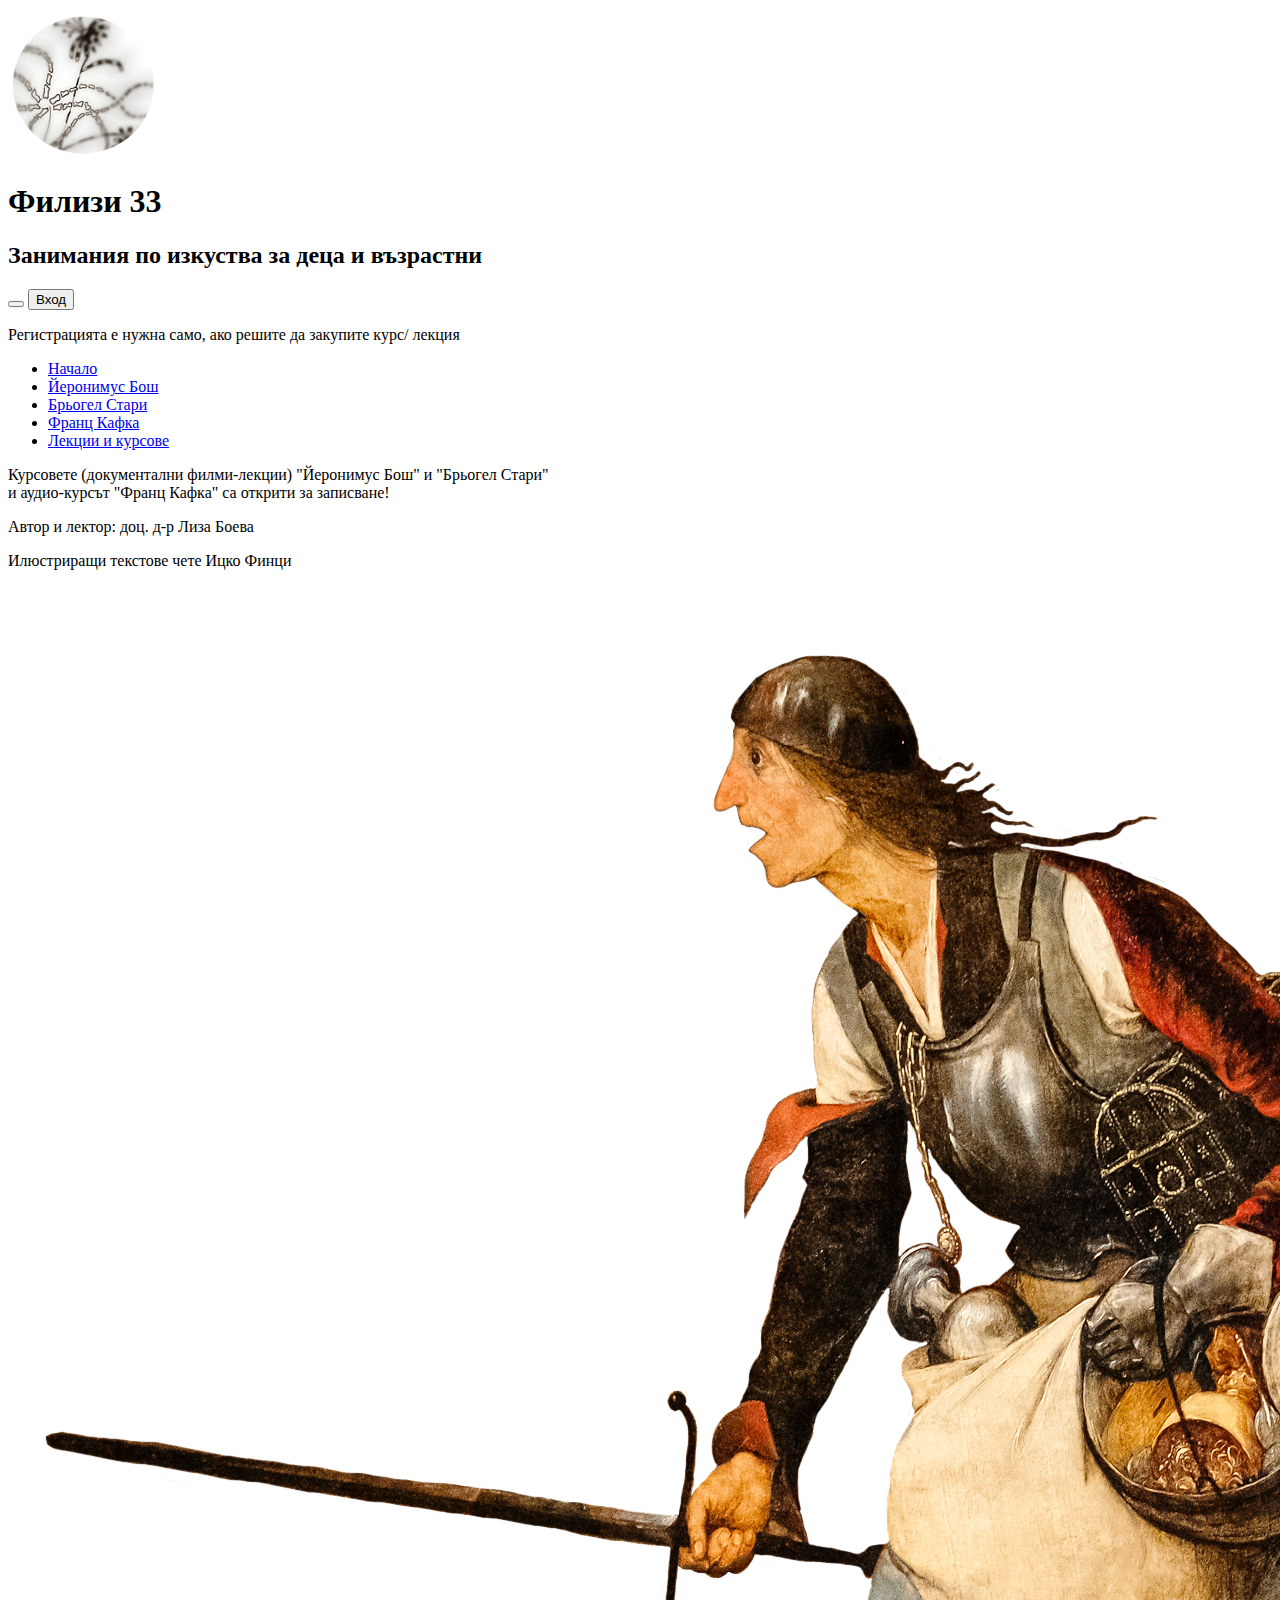
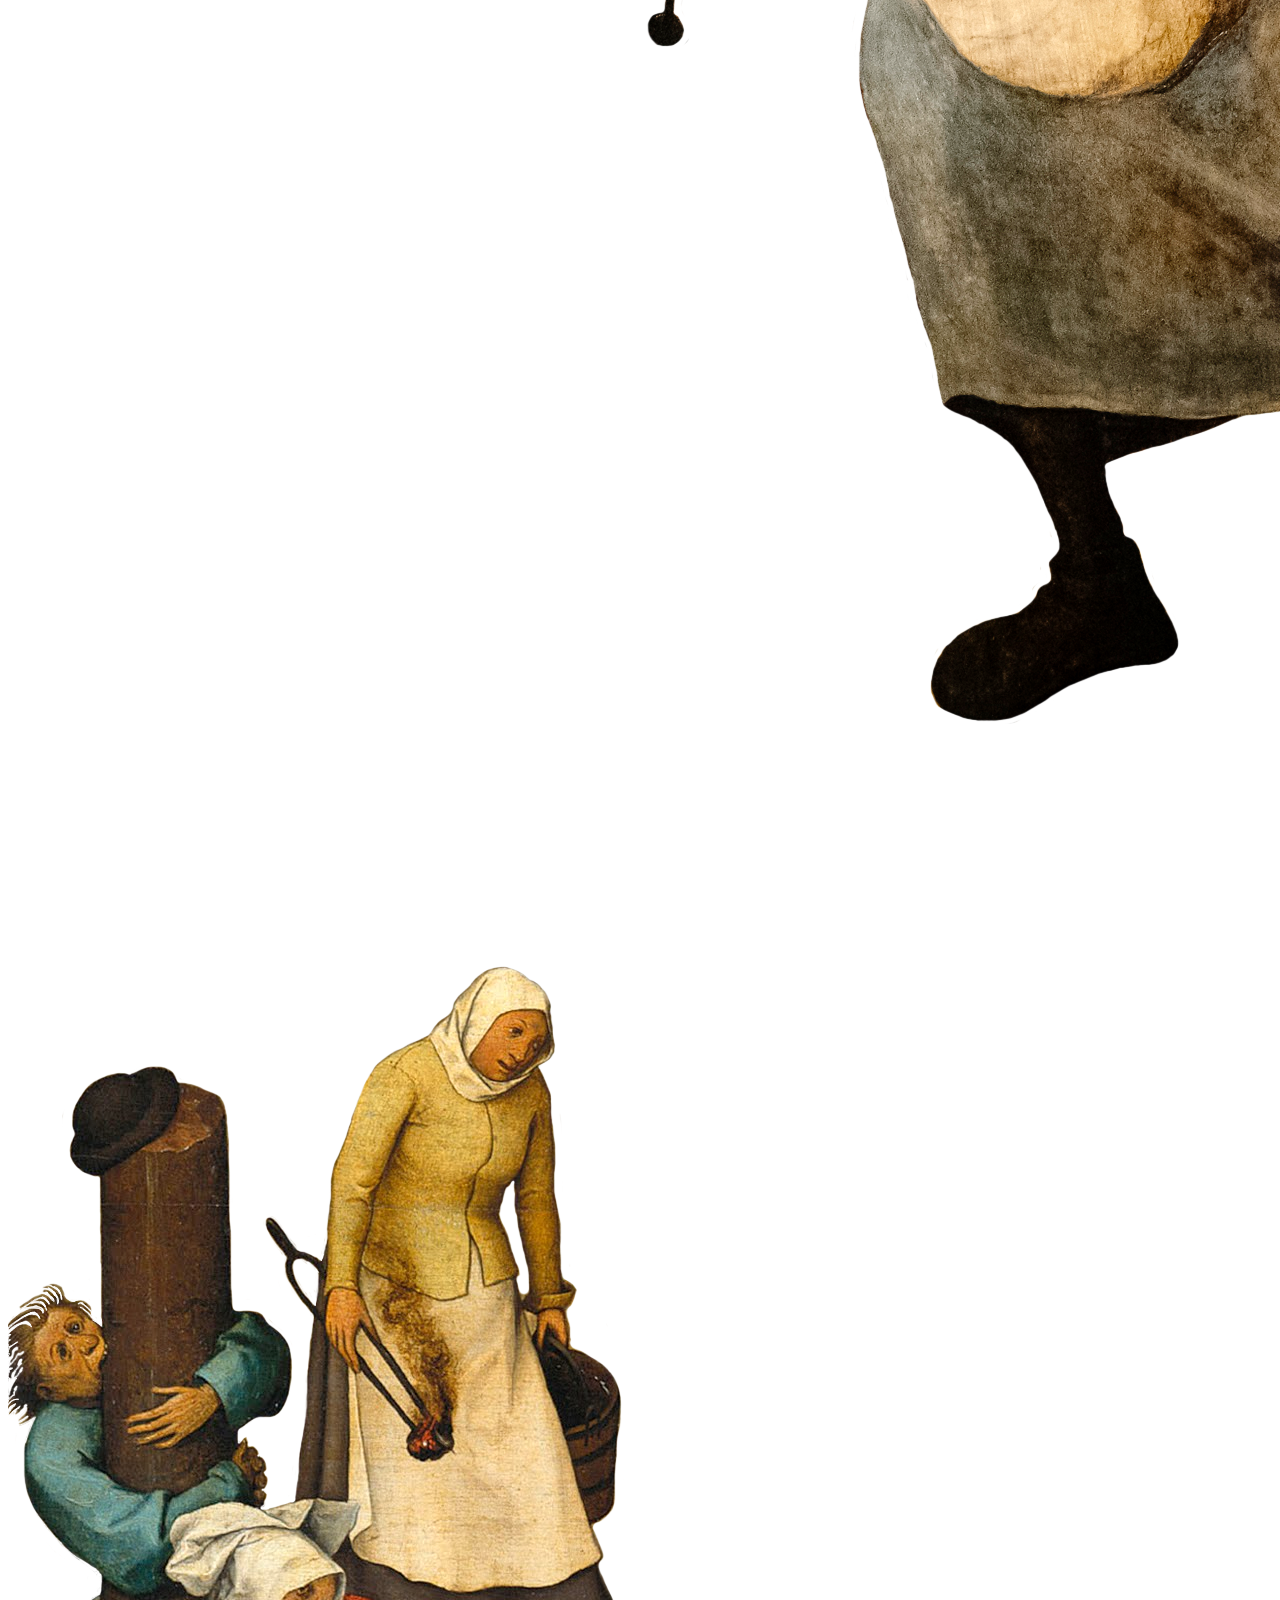
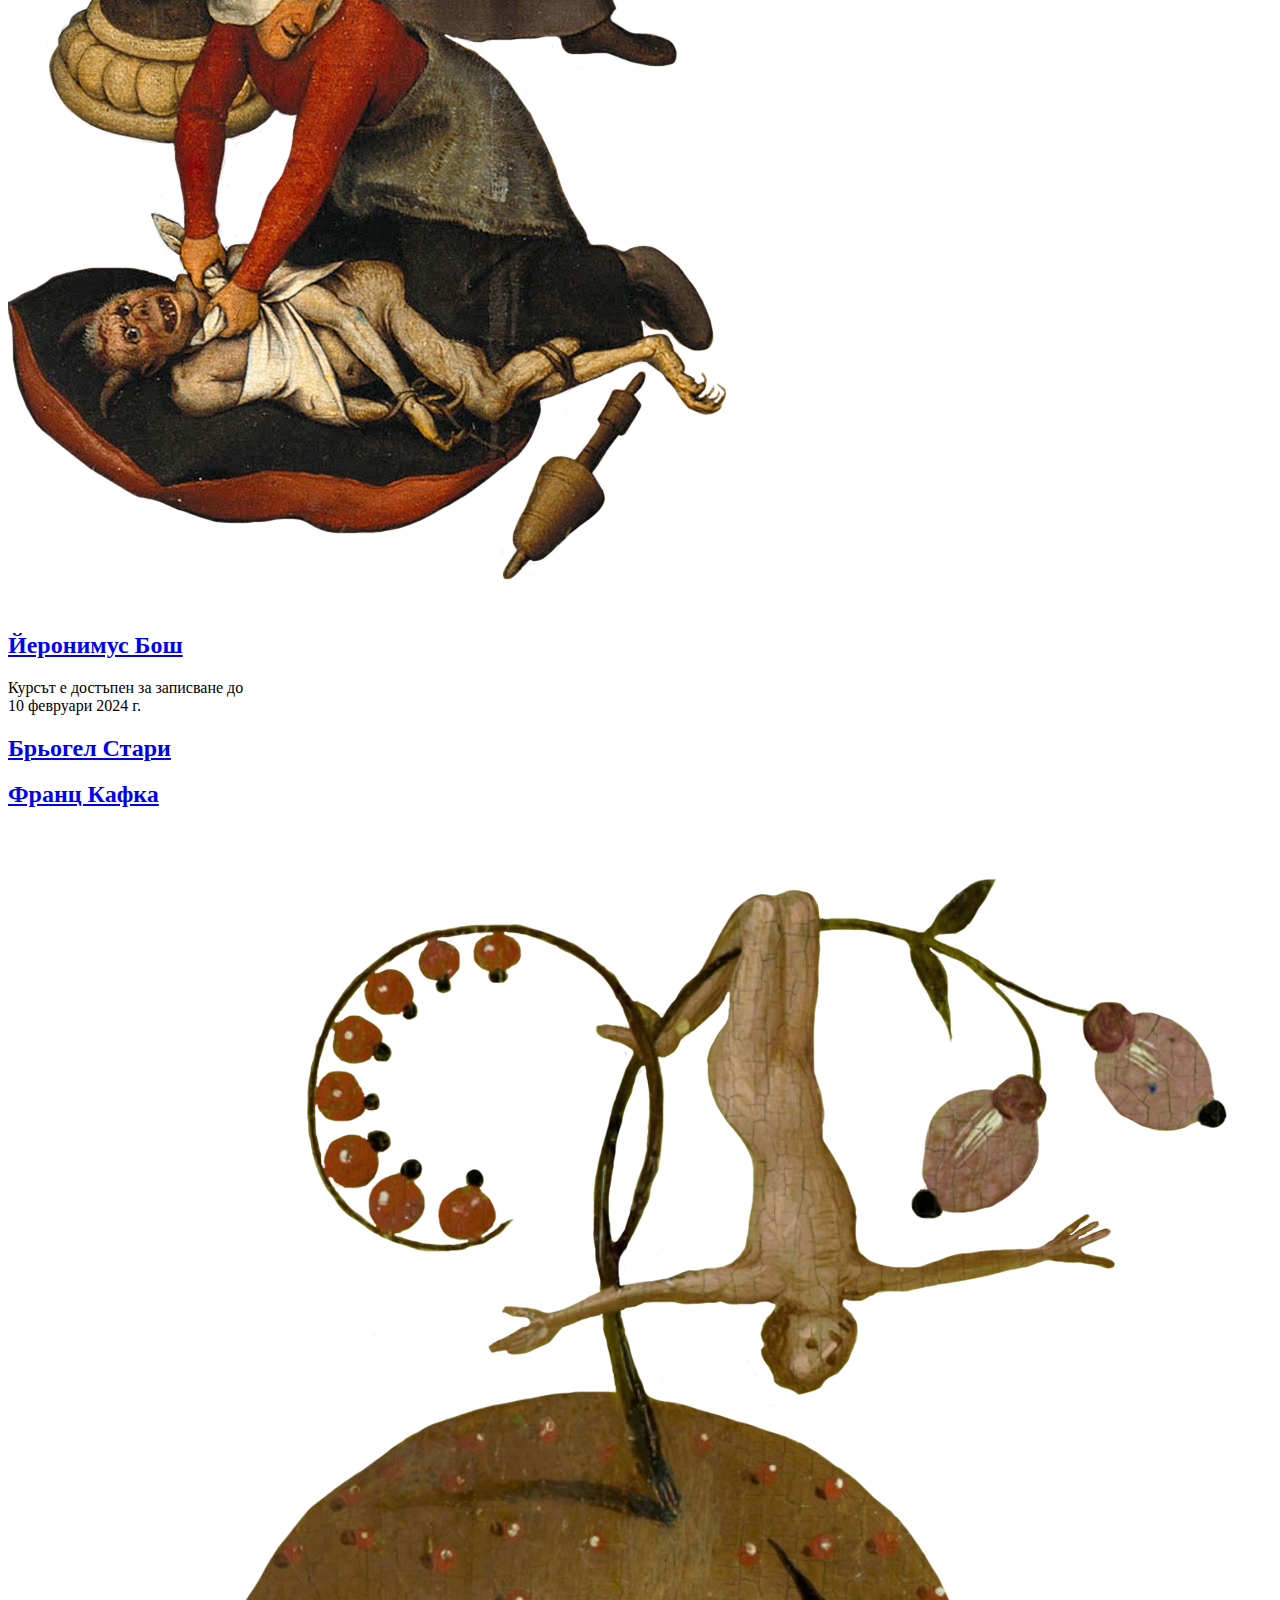
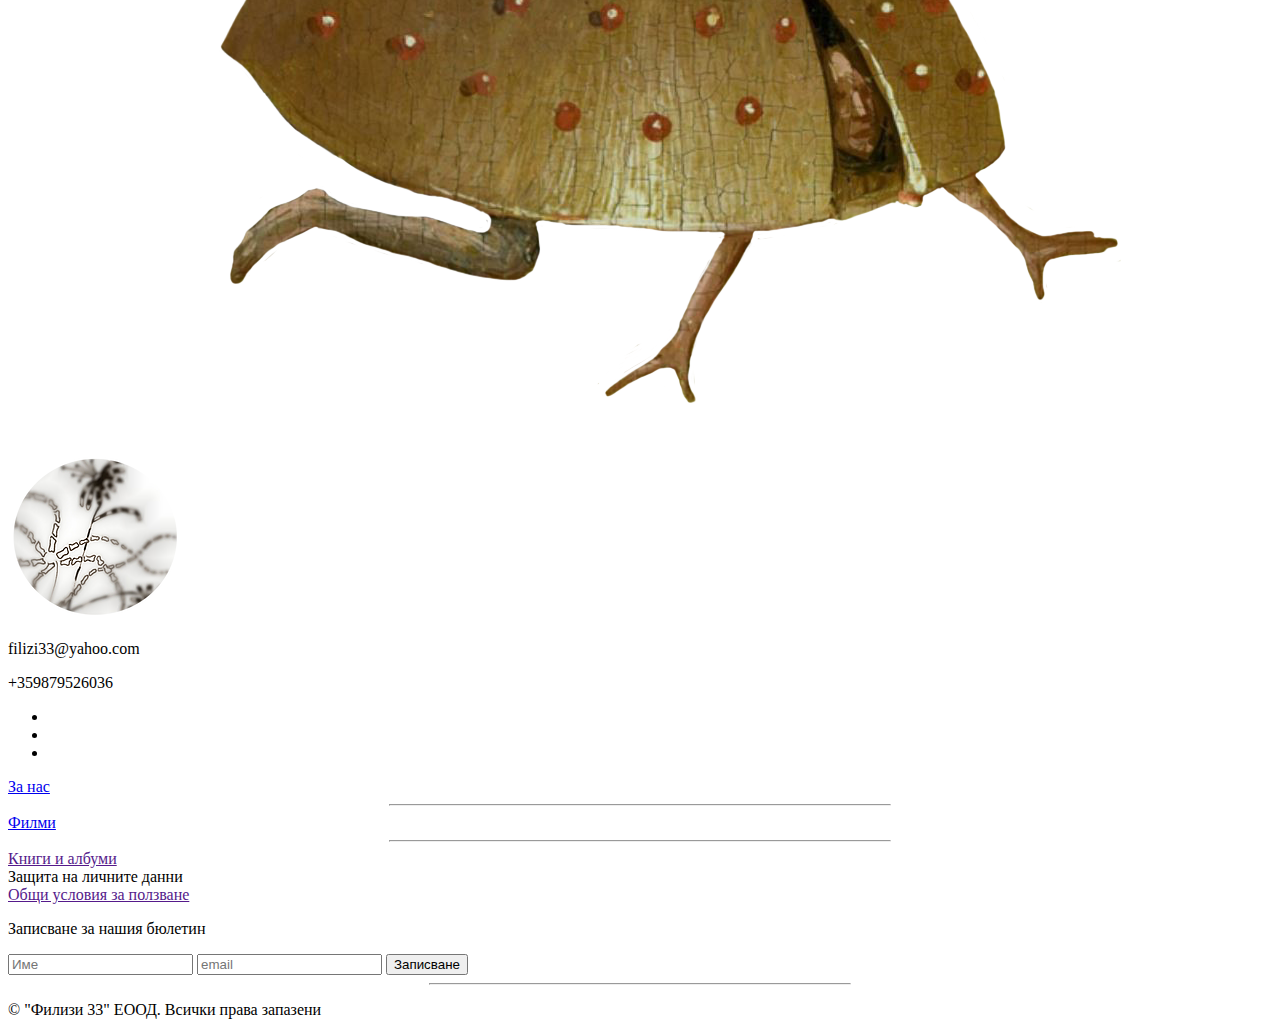
==== index.html @ f2b0a72d "update" ====
<!DOCTYPE html>
<html lang="bg">

<head>
    <meta charset="UTF-8" />
    <meta name="viewport" content="width=device-width, initial-scale=1.0" />
    <meta name="author" content="Annie Uchiha" />
    <meta name="description" content="history-of-art-online-courses" />
    <meta name="keywords" content="art,courses" />
    <title>Filizi 33 Home Page</title>
    <link rel="stylesheet" href="../Filizi33-code-version/css/style.css" type="text/css" />
    <link rel="stylesheet" href="../Filizi33-code-version/css/normalize.css" type="text/css" />
    <link rel="stylesheet" href="../Filizi33-code-version/css/fonts.css" type="text/css" />
    <link rel="preconnect" href="https://fonts.googleapis.com" />
    <link rel="preconnect" href="https://fonts.gstatic.com" crossorigin />
    <link href="https://fonts.googleapis.com/css2?family=Merienda:wght@400;500;700&display=swap" rel="stylesheet" />
    <link rel="stylesheet" href="https://cdnjs.cloudflare.com/ajax/libs/font-awesome/6.5.1/css/all.min.css"
        integrity="sha512-DTOQO9RWCH3ppGqcWaEA1BIZOC6xxalwEsw9c2QQeAIftl+Vegovlnee1c9QX4TctnWMn13TZye+giMm8e2LwA=="
        crossorigin="anonymous" referrerpolicy="no-referrer" />
    <link rel="preconnect" href="https://fonts.googleapis.com" />
    <link rel="preconnect" href="https://fonts.gstatic.com" crossorigin />
    <link href="https://fonts.googleapis.com/css2?family=Caveat:wght@400..700&display=swap" rel="stylesheet" />
</head>

<body>
    <header>
        <div class="logo-container">
            <section class="top-page-area">
                <img src="./images/logo.png" alt="logo" width="150px" height="150px" />
            </section>
            <section class="top-page-area">
                <h1 class="logo-h1">Филизи 33</h1>
                <h2 class="logo-h2">Занимания по изкуства за деца и възрастни</h2>
            </section>
        </div>
        <section class="member-area">
            <a href="./pages-eng/home-page-eng.html">
                <button><i class="fa-solid fa-globe"></i></button></a>
            <button id="loginButton">Вход</button>
            <p id="register-only">
                Регистрацията е нужна само, ако решите да закупите курс/ лекция
            </p>
        </section>
        <div id="main-navigation">
            <nav>
                <ul>
                    <li><a href="./index.html">Начало</a></li>
                    <li><a href="./pages/bosch-bg.html">Йеронимус Бош</a></li>
                    <li><a href="./pages/bruegel-bg.html">Брьогел Стари</a></li>
                    <li><a href="./pages/kafka-bg.html">Франц Кафка</a></li>
                    <li>
                        <a href="./pages/lectures-and-courses-bg.html">Лекции и курсове</a>
                    </li>
                </ul>
            </nav>
        </div>
    </header>
    <main>
        <section class="information-board">
            <p>
                Курсовете (документални филми-лекции) "Йеронимус Бош" и "Брьогел
                Стари"<br />
                и аудио-курсът "Франц Кафка" са открити за записване!
            </p>
            <p>Автор и лектор: доц. д-р Лиза Боева</p>
            <p>Илюстриращи текстове чете Ицко Финци</p>
        </section>
        <div class="dulle-grit-container">
            <section>
                <img src="./images/dulle grit.png" />
            </section>
        </div>
        <div class="second-image-container">
            <section id="second-image-container">
                <img src="./images/second image 1st page.png" />
            </section>
            <section id="second-image-container" class="first-course-information">
                <h2 class="course-name">
                    <a href="./pages/bosch-bg.html">Йеронимус Бош</a>
                </h2>
                <p class="first-course-p">
                    Курсът е достъпен за записване до <br />
                    10 февруари 2024 г.
                </p>
            </section>
        </div>
        <div class="third-image-container">
            <section id="second-image-container" class="course-information">
                <h2 class="course-name" id="second-course">
                    <a href="./pages/bruegel-bg.html">Брьогел Стари</a>
                </h2>
                <h2 class="course-name" id="third-course">
                    <a href="./pages/kafka-bg.html">Франц Кафка</a>
                </h2>
            </section>
            <section id="third-image-container">
                <img src="./images/third image 1st page.png" />
            </section>
        </div>
    </main>

    <footer>
        <div class="footer-logo-contact-info">
            <img src="./images/logo.png" id="logo-footer" class="footer-logo-contact-info" />
            <section class="footer-logo-contact-info">
                <p class="contact-info">filizi33@yahoo.com</p>
                <p class="contact-info">+359879526036</p>
            </section>
            <ul id="social-media-buttons">
                <li>
                    <a href="https://www.facebook.com/filizi33/?locale=bg_BG"><i class="fa-brands fa-facebook"></i></a>
                </li>
                <li>
                    <a href="https://www.instagram.com/filizi33/"><i class="fa-brands fa-instagram"></i></a>
                </li>
                <li>
                    <a href="https://www.youtube.com/channel/UCVJI0jRbQr09bmYe_UKoA9A"><i
                            class="fa-brands fa-youtube"></i></a>
                </li>
            </ul>
        </div>
        <section id="about-me">
            <a href="../Filizi33-code-version/pages-footer/about-us.html">За нас</a>
        </section>
        <hr width="500px" id="between-about-and-movies" />
        <section id="movies">
            <a href="../Filizi33-code-version/pages-footer/movies.html">Филми</a>
        </section>
        <hr width="500px" id="between-movies-and-terms" />
        <section id="books-and-albums">
            <a href="">Книги и албуми</a>
        </section>
        <section class="terms-and-conditions">Защита на личните данни</section>
        <section class="terms-and-conditions">
            <a href="">Общи условия за ползване</a>
        </section>

        <p id="subscribe" class="flex-container">Записване за нашия бюлетин</p>
        <form action="" method="post" class="flex-container">
            <label for="user" class="subscribe-form"></label>
            <input type="text" name="user" id="user" placeholder="Име" />
            <label for="email" class="subscribe-form"></label>
            <input type="password" name="email" placeholder="email" />
            <button id="subscribe-form-button" type="submit">Записване</button>
        </form>

        <hr width="420px" id="all-rights-reserved" />
        <p>&copy; "Филизи 33" ЕООД. Всички права запазени</p>
    </footer>
</body>

</html>
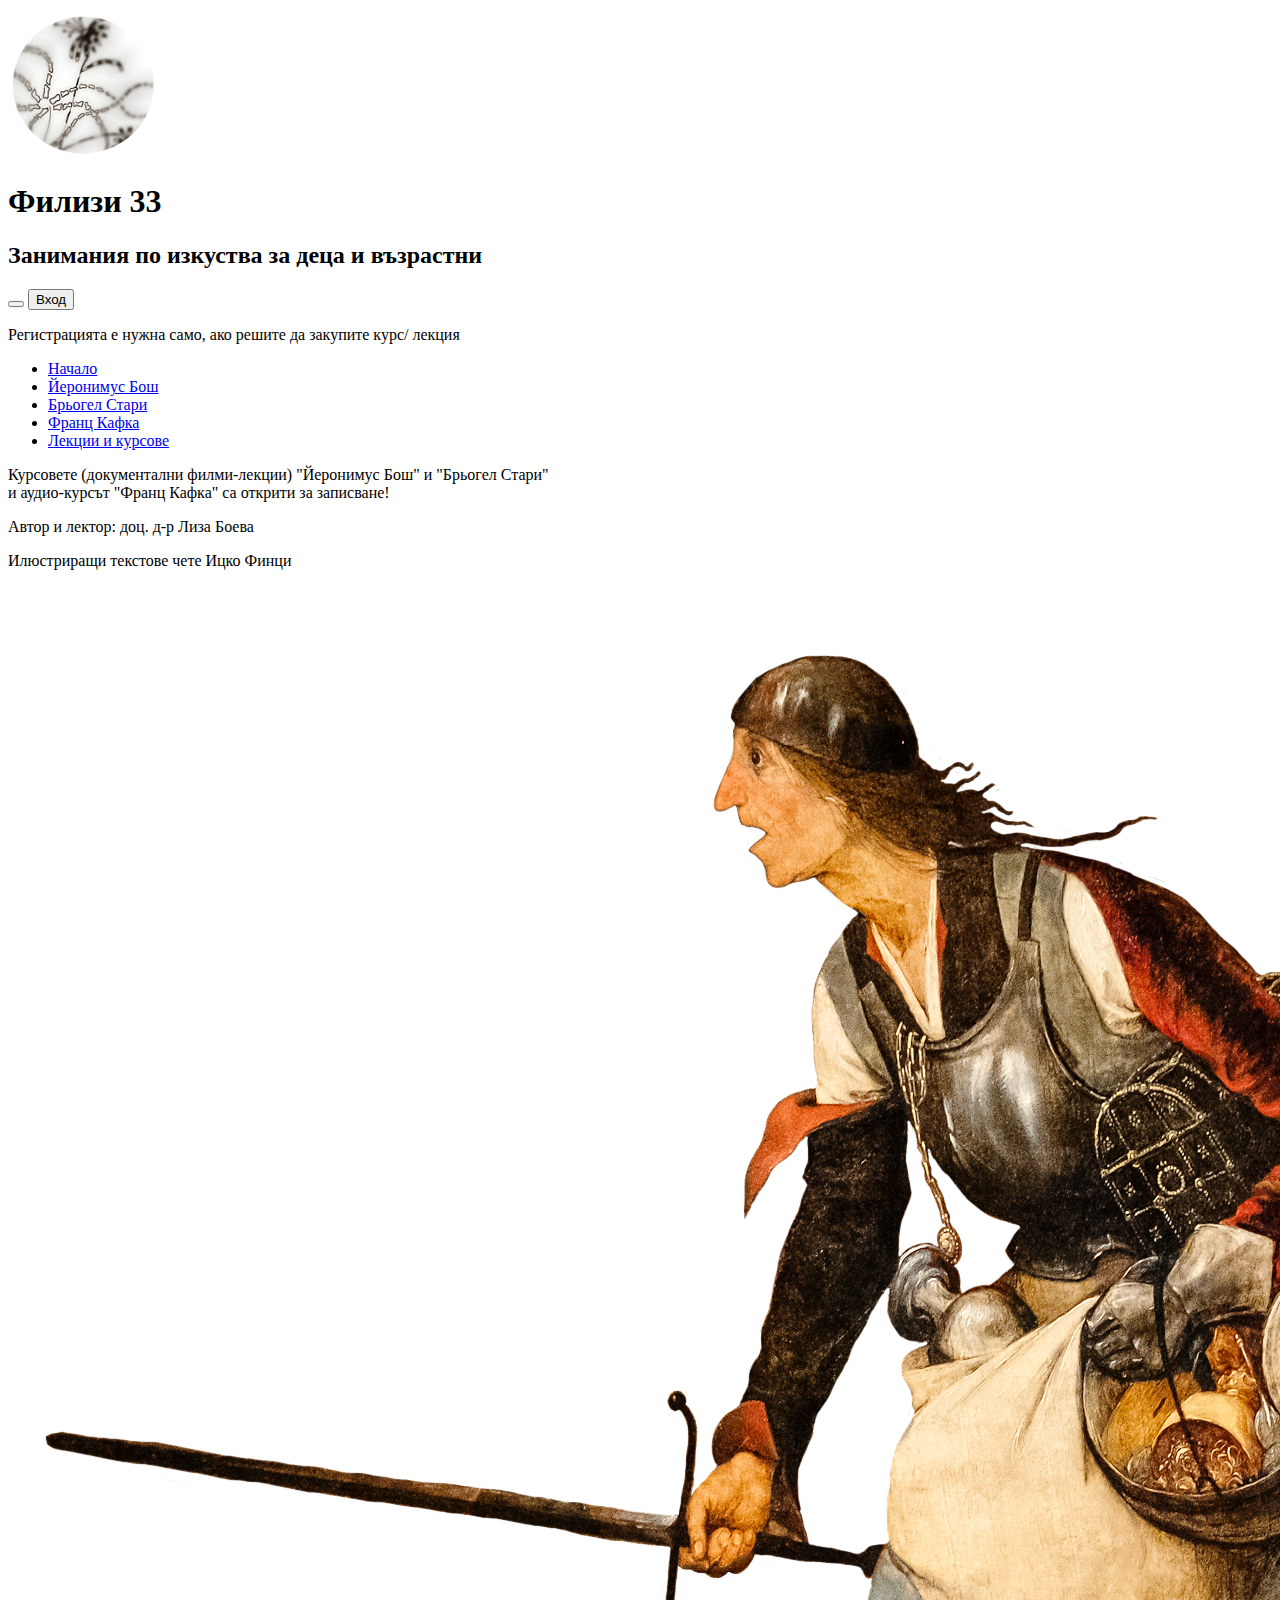
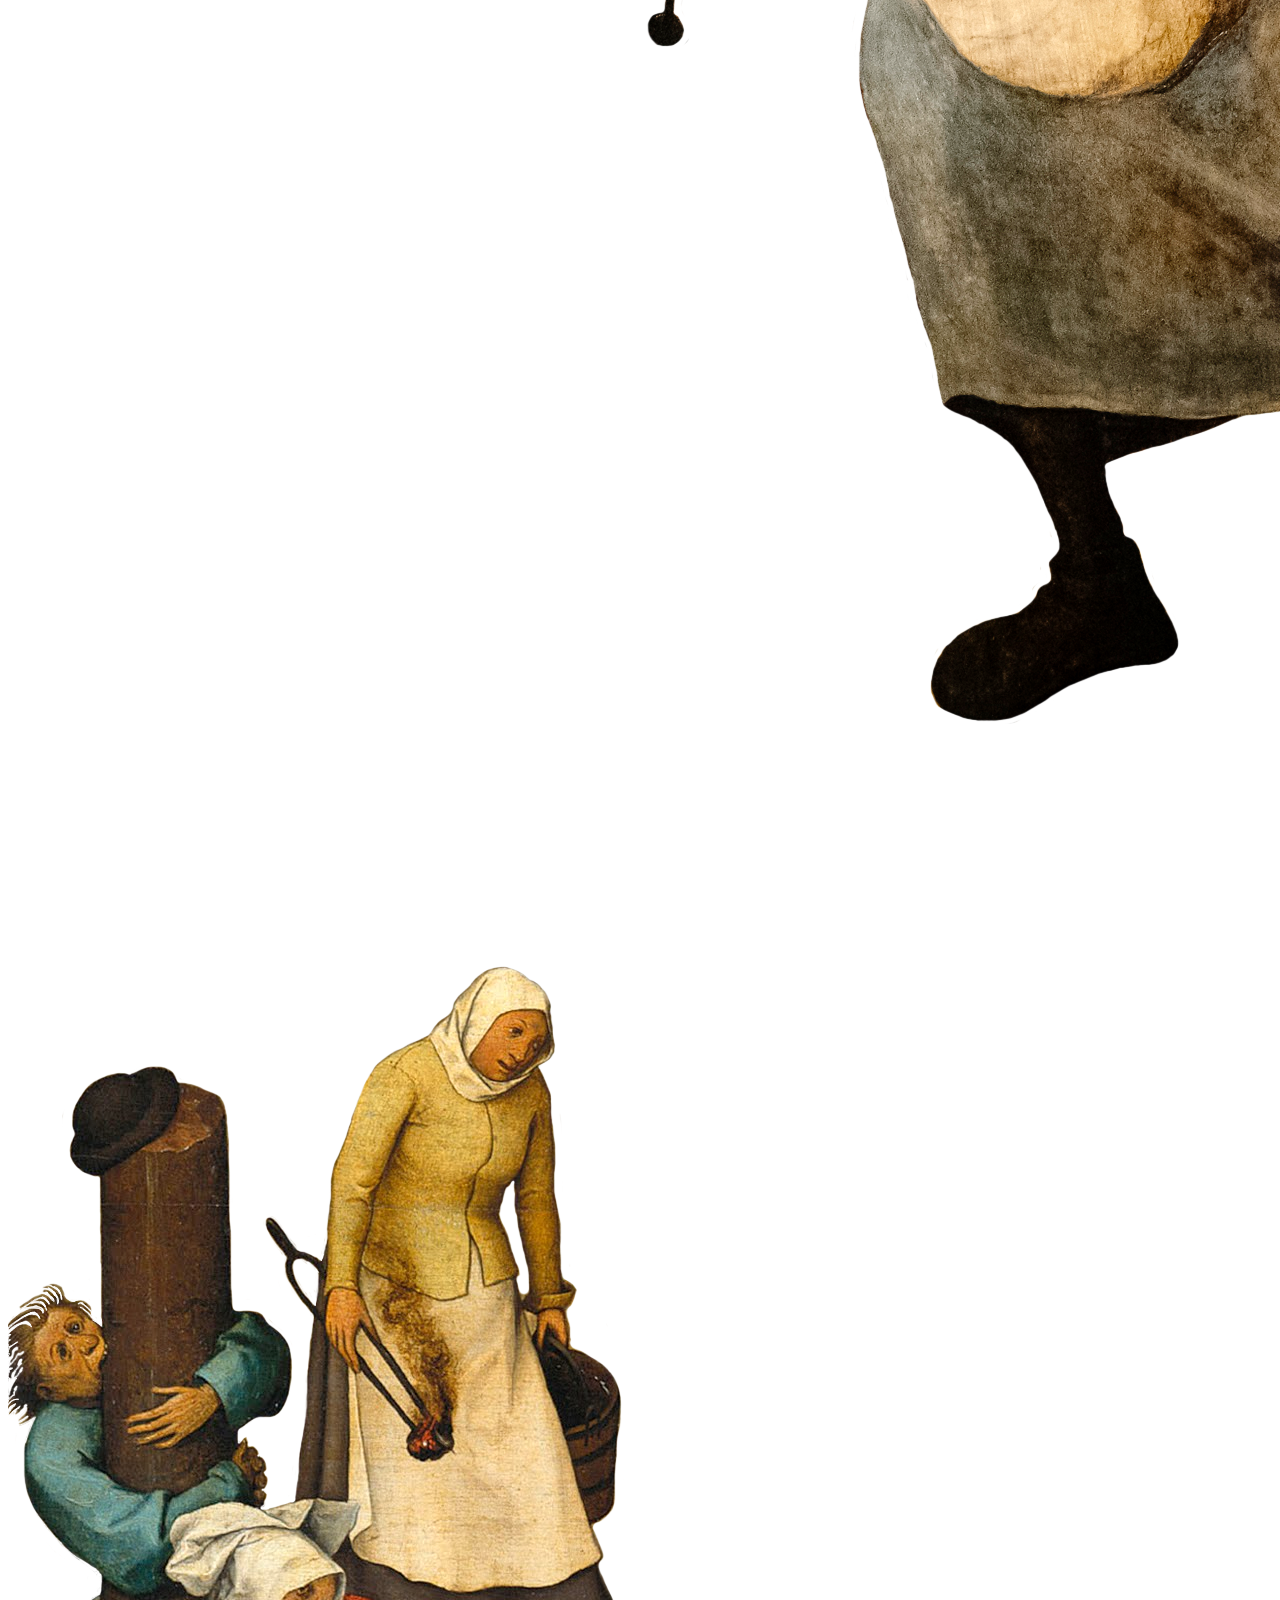
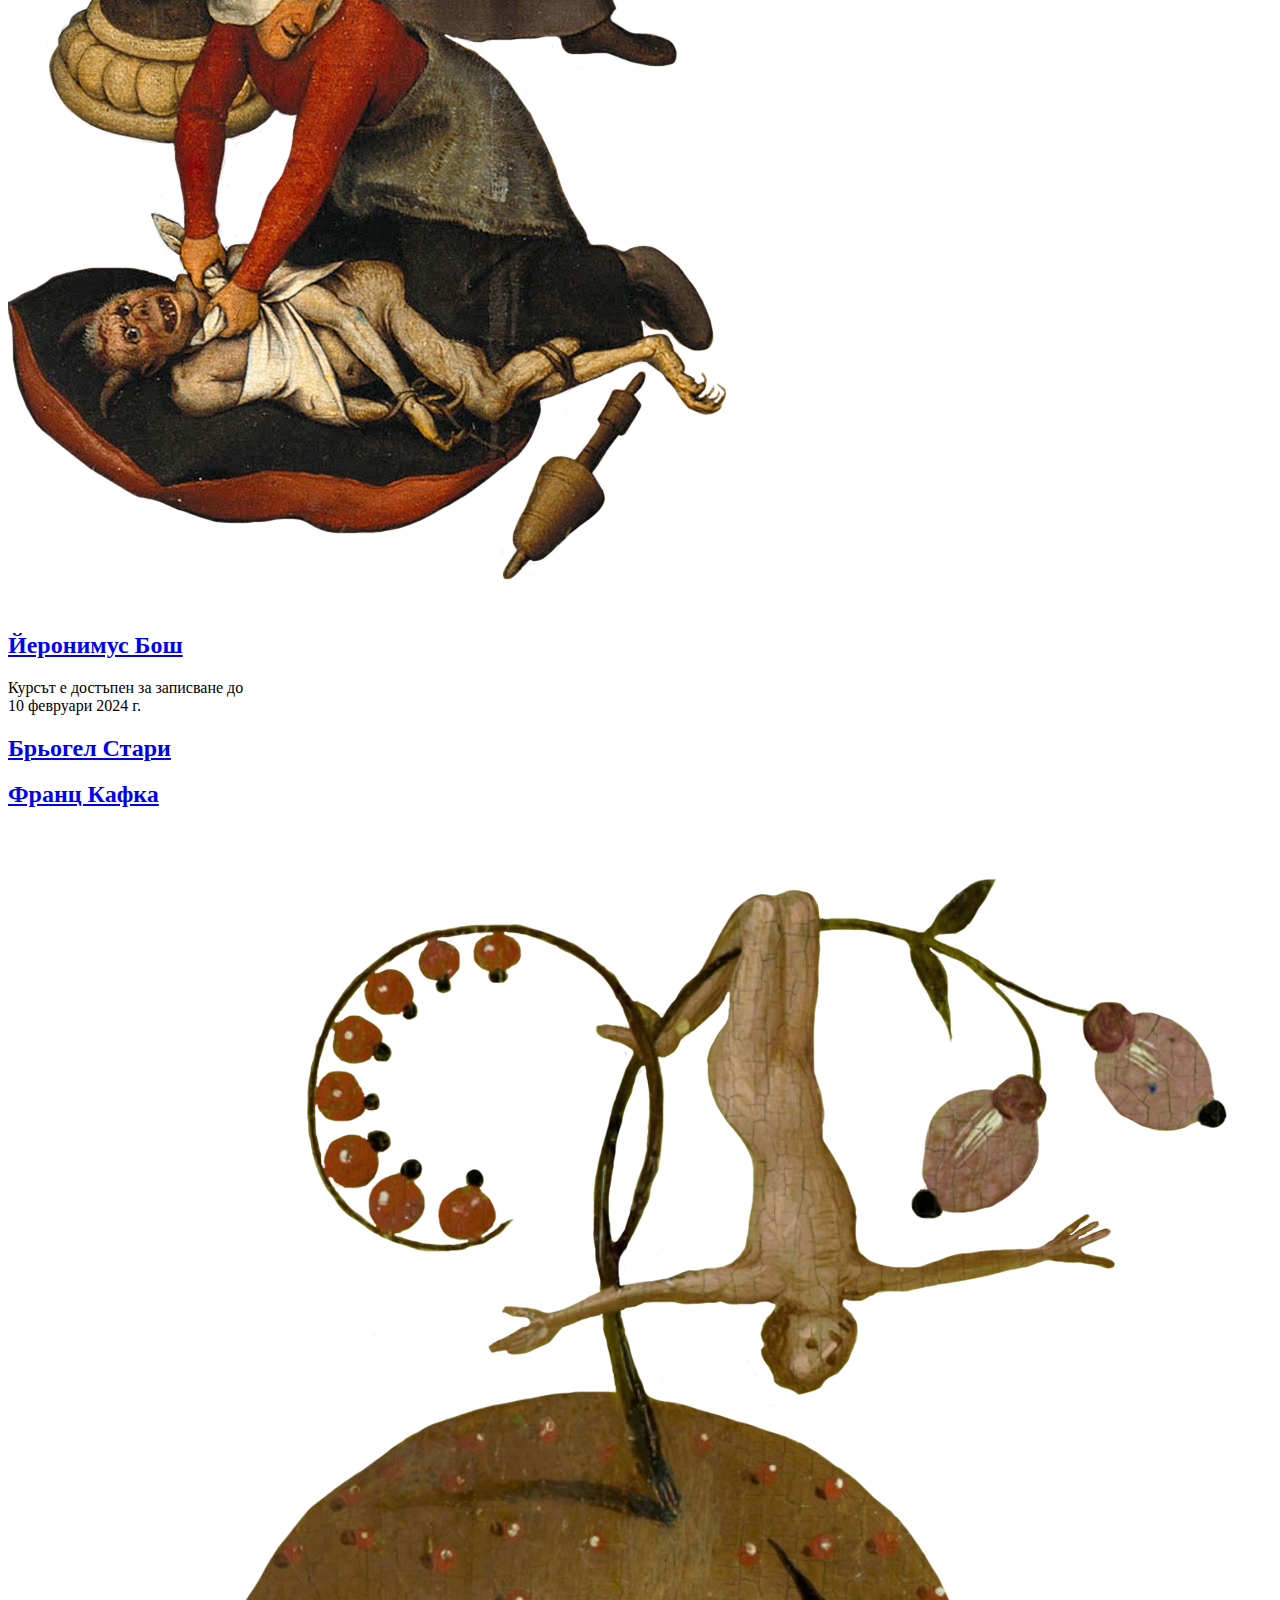
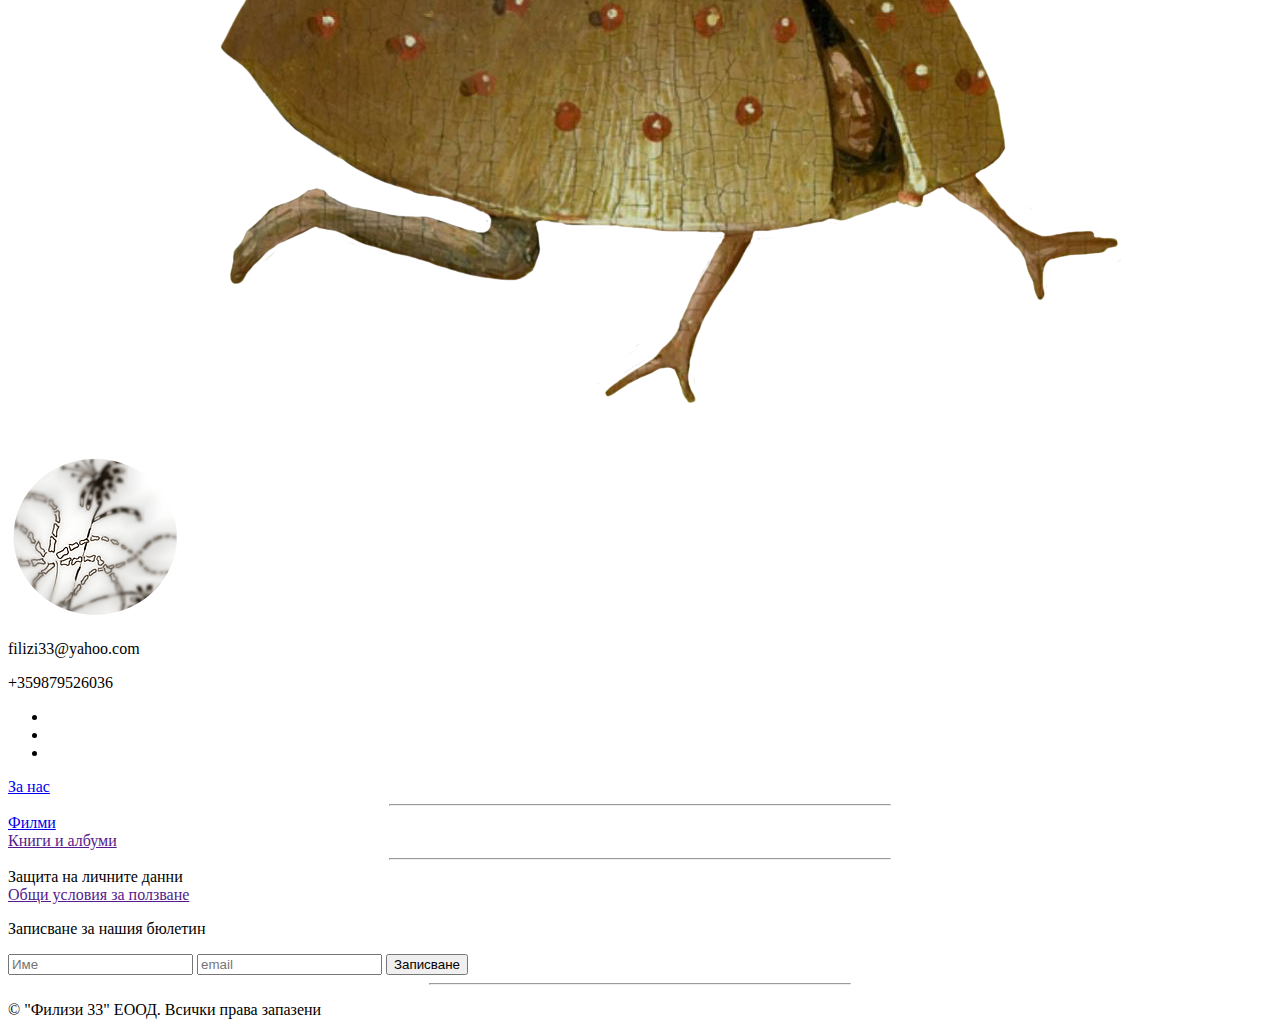
==== commit 50bf7710: "put footer on BG pages - now have to adjust" ====
--- a/index.html
+++ b/index.html
@@ -123,13 +123,16 @@
             <a href="../Filizi33-code-version/pages-footer/about-us.html">За нас</a>
         </section>
         <hr width="500px" id="between-about-and-movies" />
-        <section id="movies">
-            <a href="../Filizi33-code-version/pages-footer/movies.html">Филми</a>
-        </section>
+        <div class="movies-books-albums-flex">
+            <section>
+                <a href="../Filizi33-code-version/pages-footer/movies.html">Филми</a>
+            </section>
+
+            <section>
+                <a href="">Книги и албуми</a>
+            </section>
+        </div>
         <hr width="500px" id="between-movies-and-terms" />
-        <section id="books-and-albums">
-            <a href="">Книги и албуми</a>
-        </section>
         <section class="terms-and-conditions">Защита на личните данни</section>
         <section class="terms-and-conditions">
             <a href="">Общи условия за ползване</a>
@@ -145,7 +148,7 @@
         </form>
 
         <hr width="420px" id="all-rights-reserved" />
-        <p>&copy; "Филизи 33" ЕООД. Всички права запазени</p>
+        <p id="right-reserved-text">&copy; "Филизи 33" ЕООД. Всички права запазени</p>
     </footer>
 </body>
 
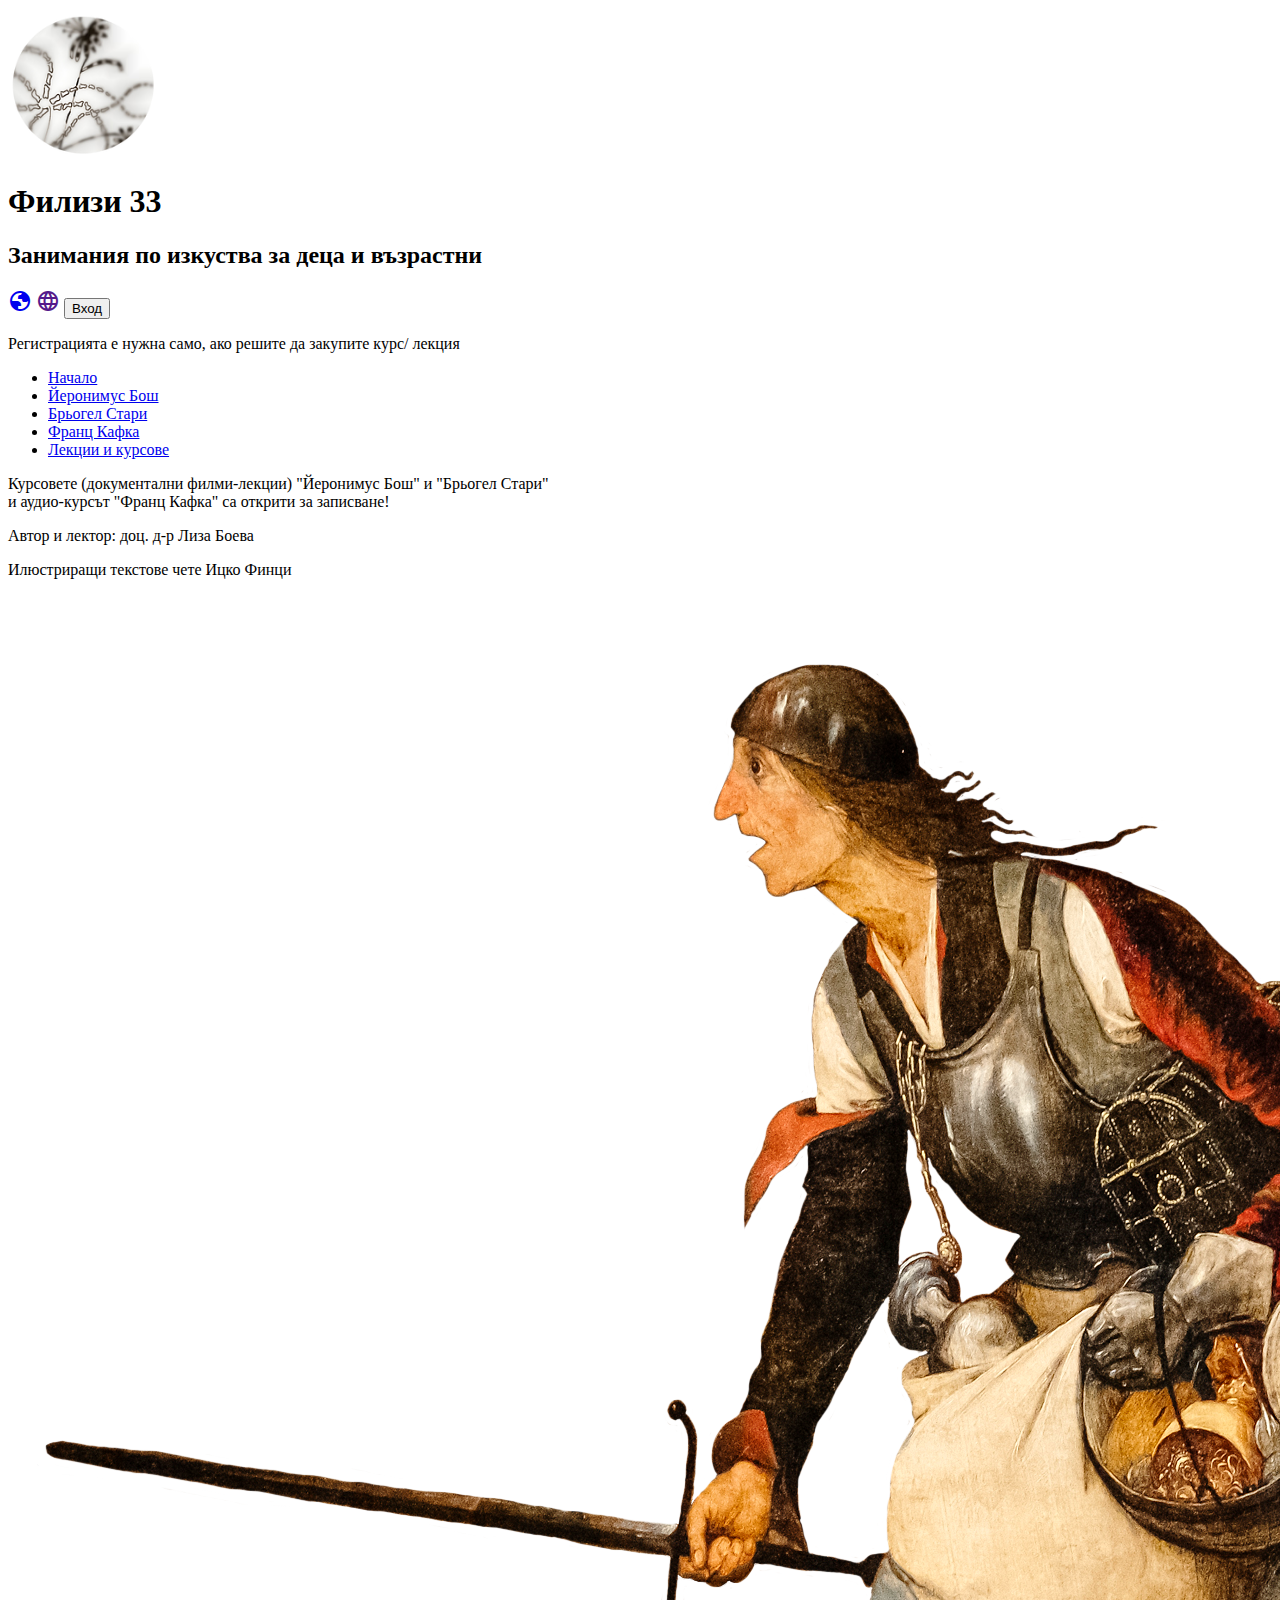
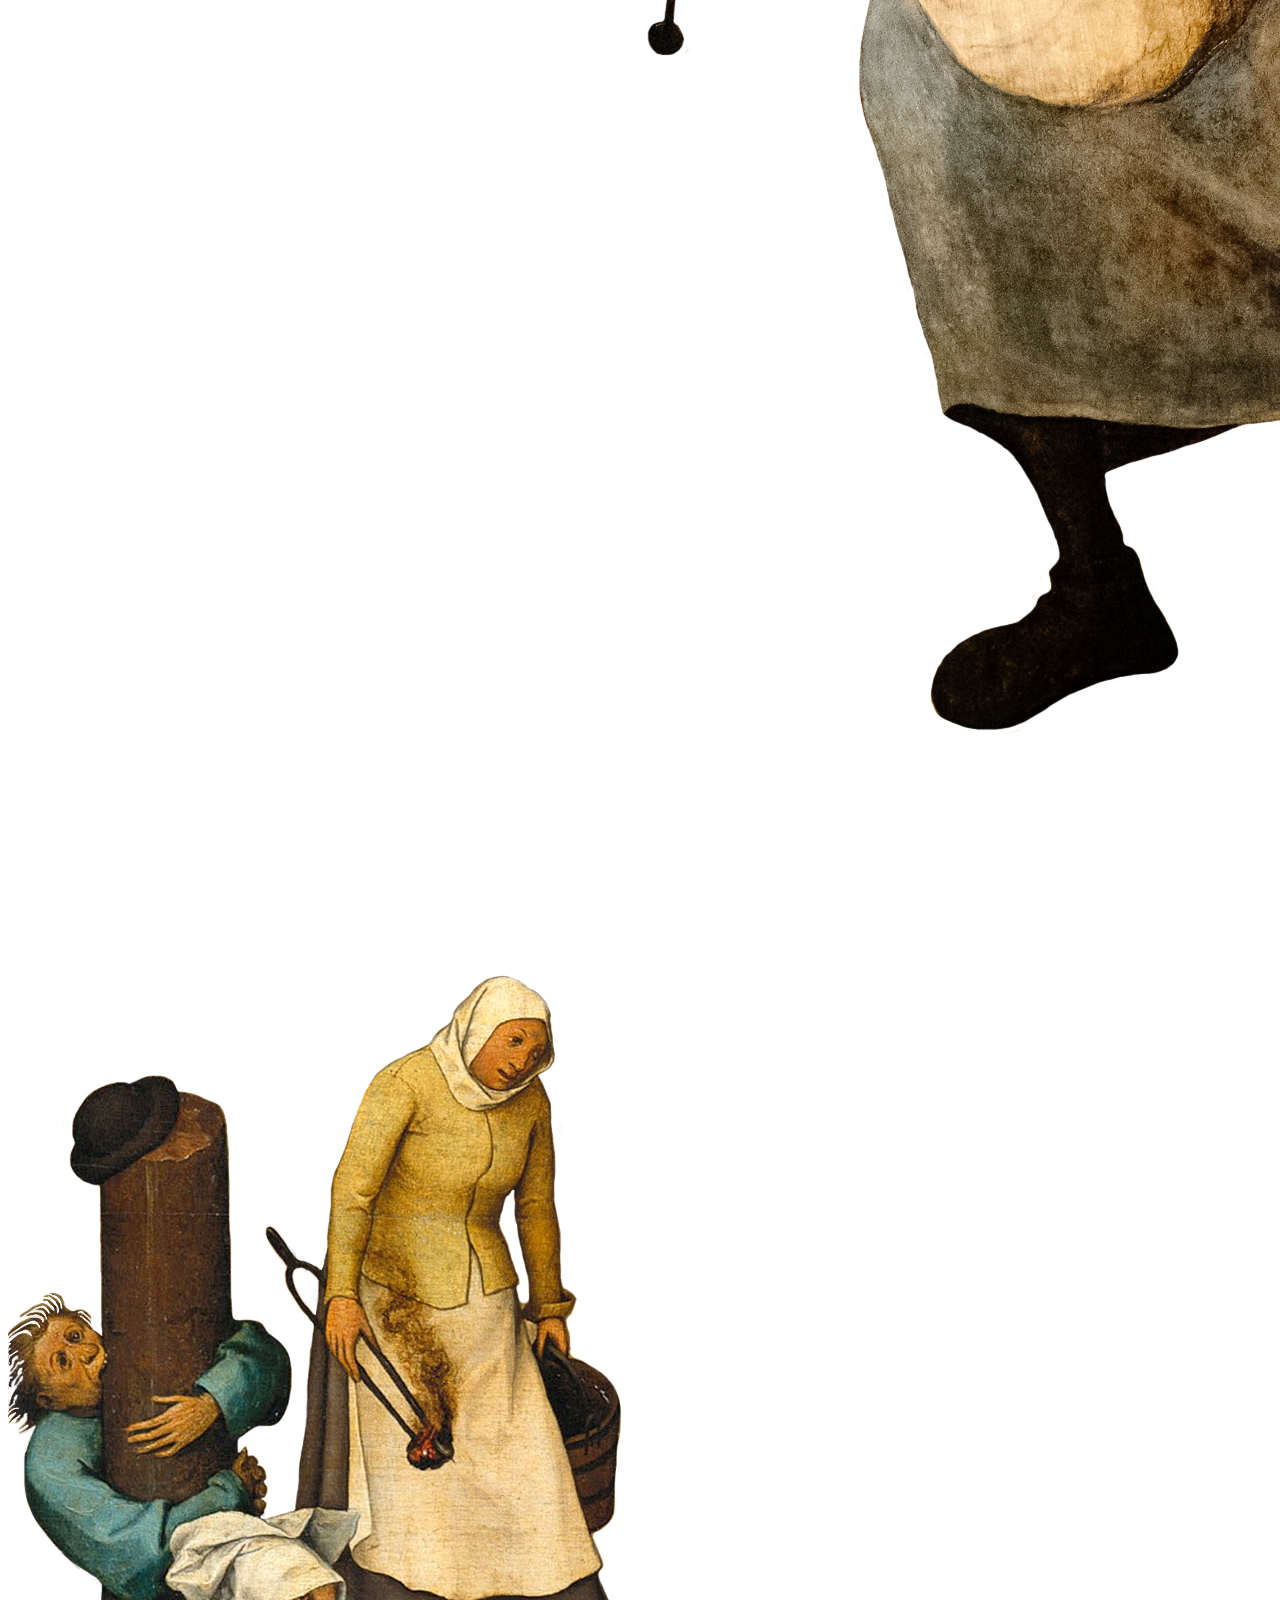
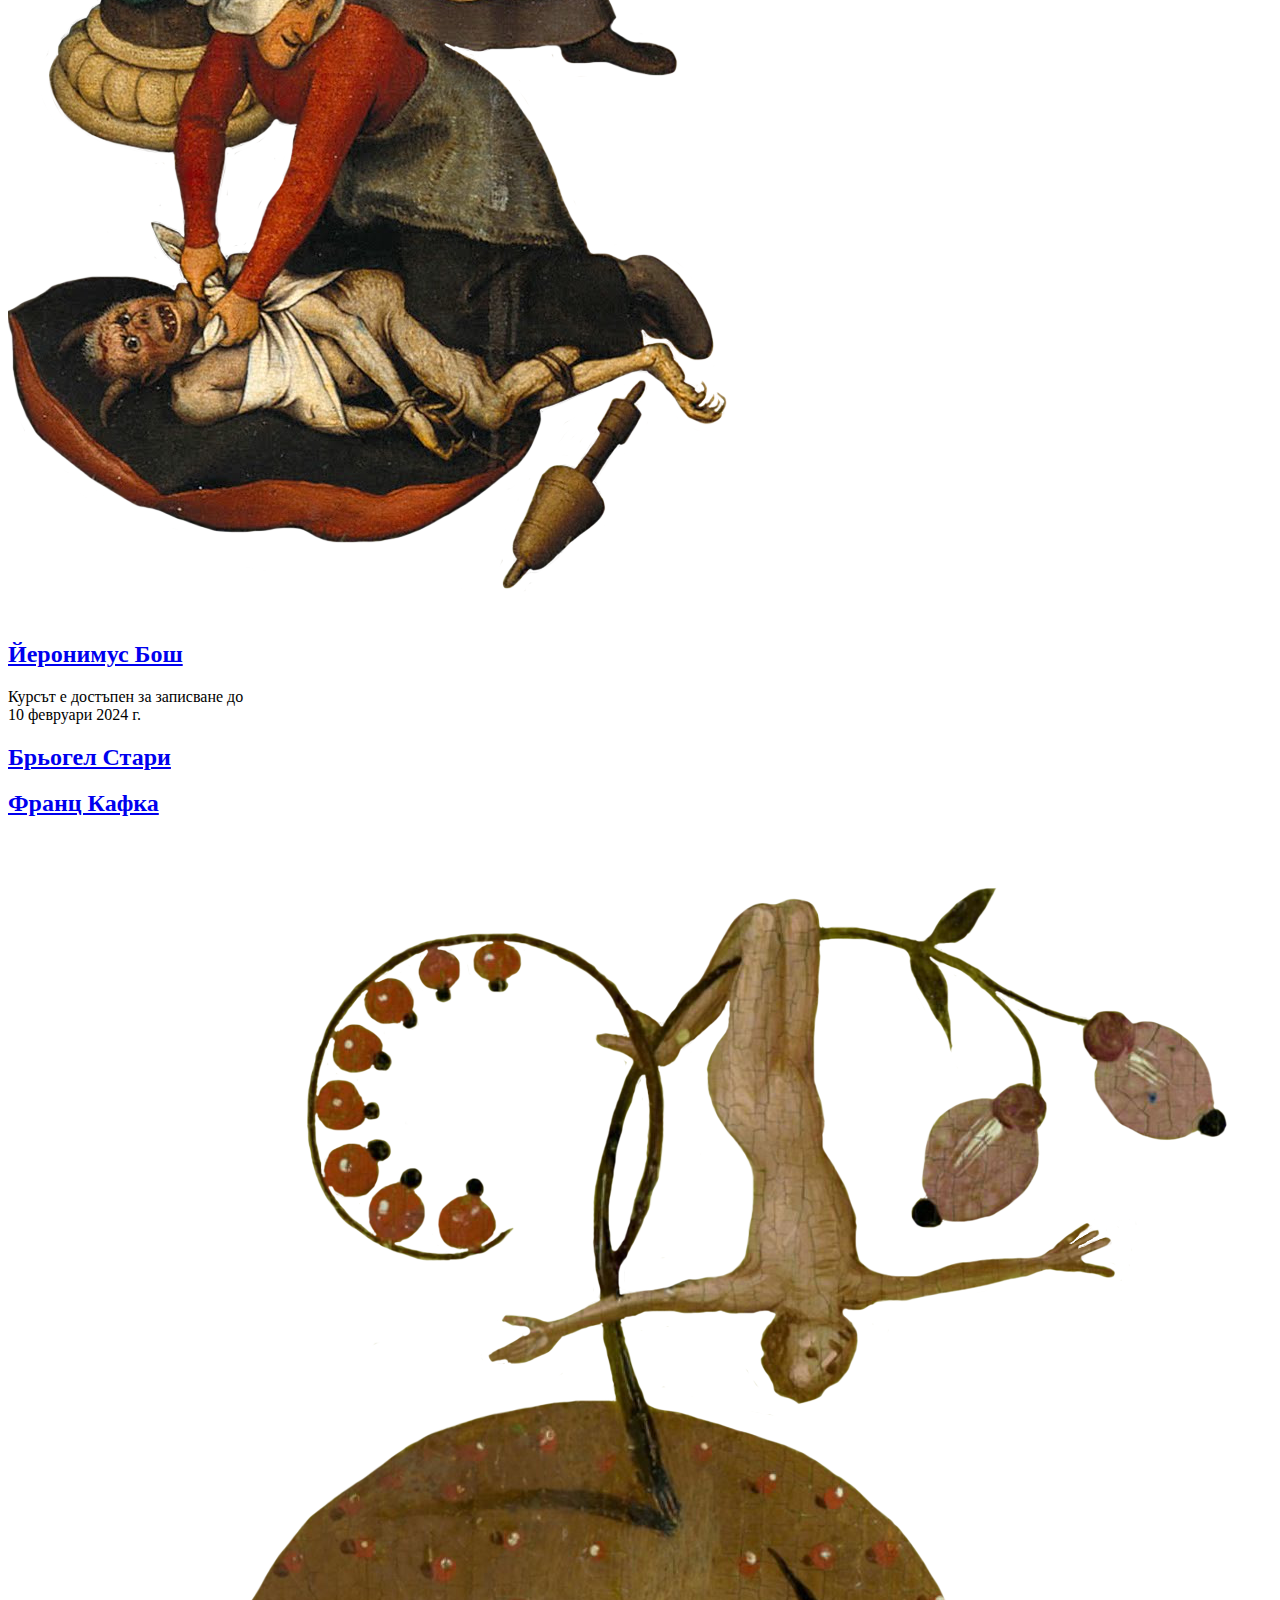
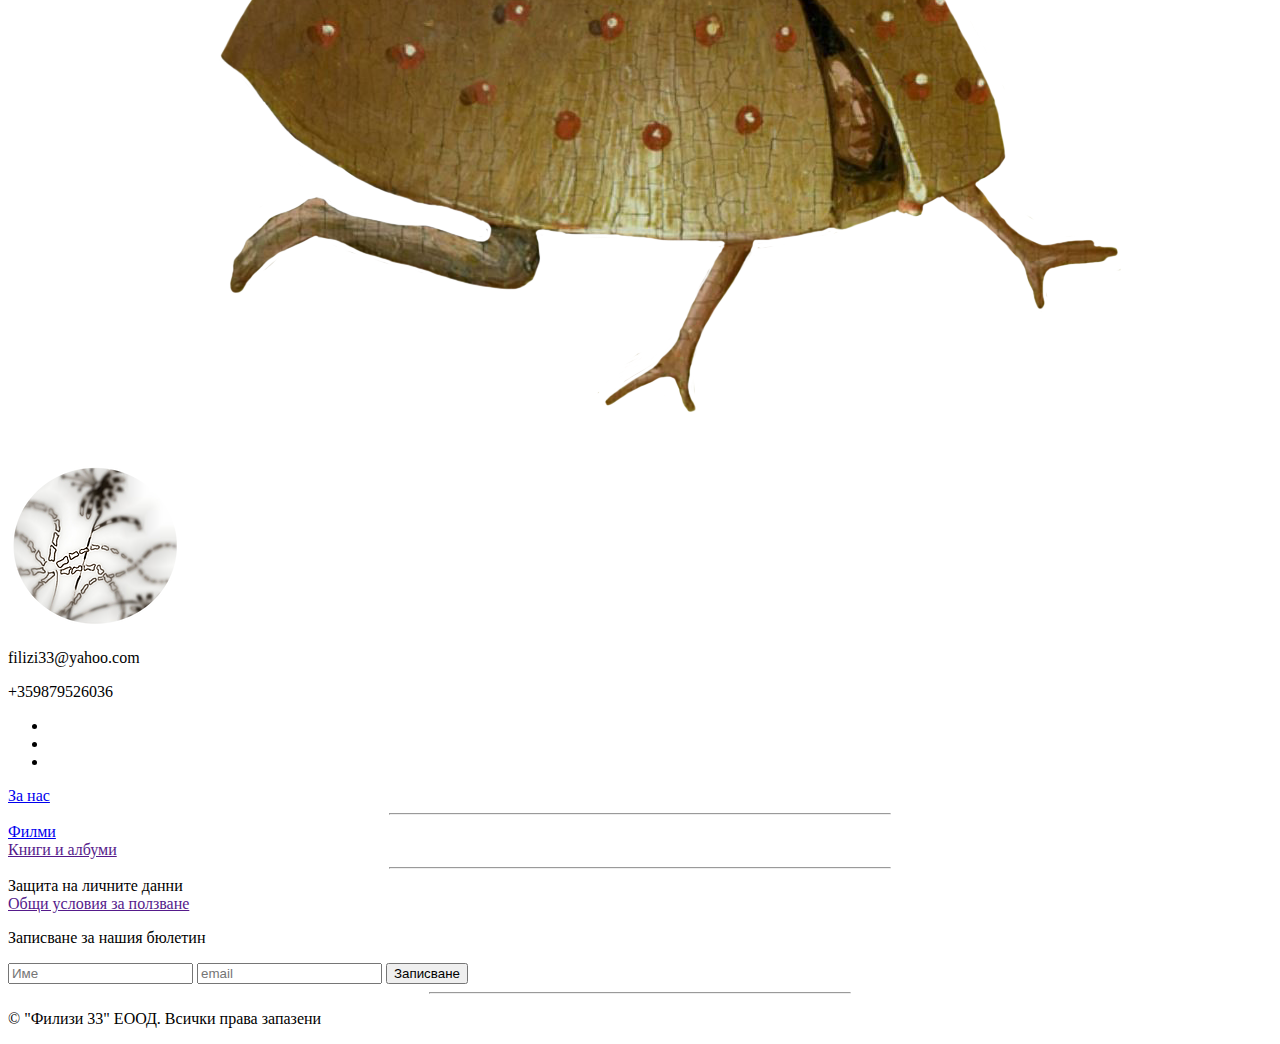
==== commit 7cecd023: "fix gaps by replacing inline-blocks with flexbox" ====
--- a/index.html
+++ b/index.html
@@ -20,6 +20,10 @@
     <link rel="preconnect" href="https://fonts.googleapis.com" />
     <link rel="preconnect" href="https://fonts.gstatic.com" crossorigin />
     <link href="https://fonts.googleapis.com/css2?family=Caveat:wght@400..700&display=swap" rel="stylesheet" />
+    <link rel="stylesheet"
+        href="https://fonts.googleapis.com/css2?family=Material+Symbols+Outlined:opsz,wght,FILL,GRAD@24,400,0,0" />
+    <link rel="stylesheet"
+        href="https://fonts.googleapis.com/css2?family=Material+Symbols+Outlined:opsz,wght,FILL,GRAD@24,400,0,0" />
 </head>
 
 <body>
@@ -35,7 +39,9 @@
         </div>
         <section class="member-area">
             <a href="./pages-eng/home-page-eng.html">
-                <button><i class="fa-solid fa-globe"></i></button></a>
+                <span class="material-symbols-outlined"> globe </span></a>
+            <a href="">
+                <span class="material-symbols-outlined"> language </span></a>
             <button id="loginButton">Вход</button>
             <p id="register-only">
                 Регистрацията е нужна само, ако решите да закупите курс/ лекция
@@ -148,7 +154,9 @@
         </form>
 
         <hr width="420px" id="all-rights-reserved" />
-        <p id="right-reserved-text">&copy; "Филизи 33" ЕООД. Всички права запазени</p>
+        <p id="right-reserved-text">
+            &copy; "Филизи 33" ЕООД. Всички права запазени
+        </p>
     </footer>
 </body>
 
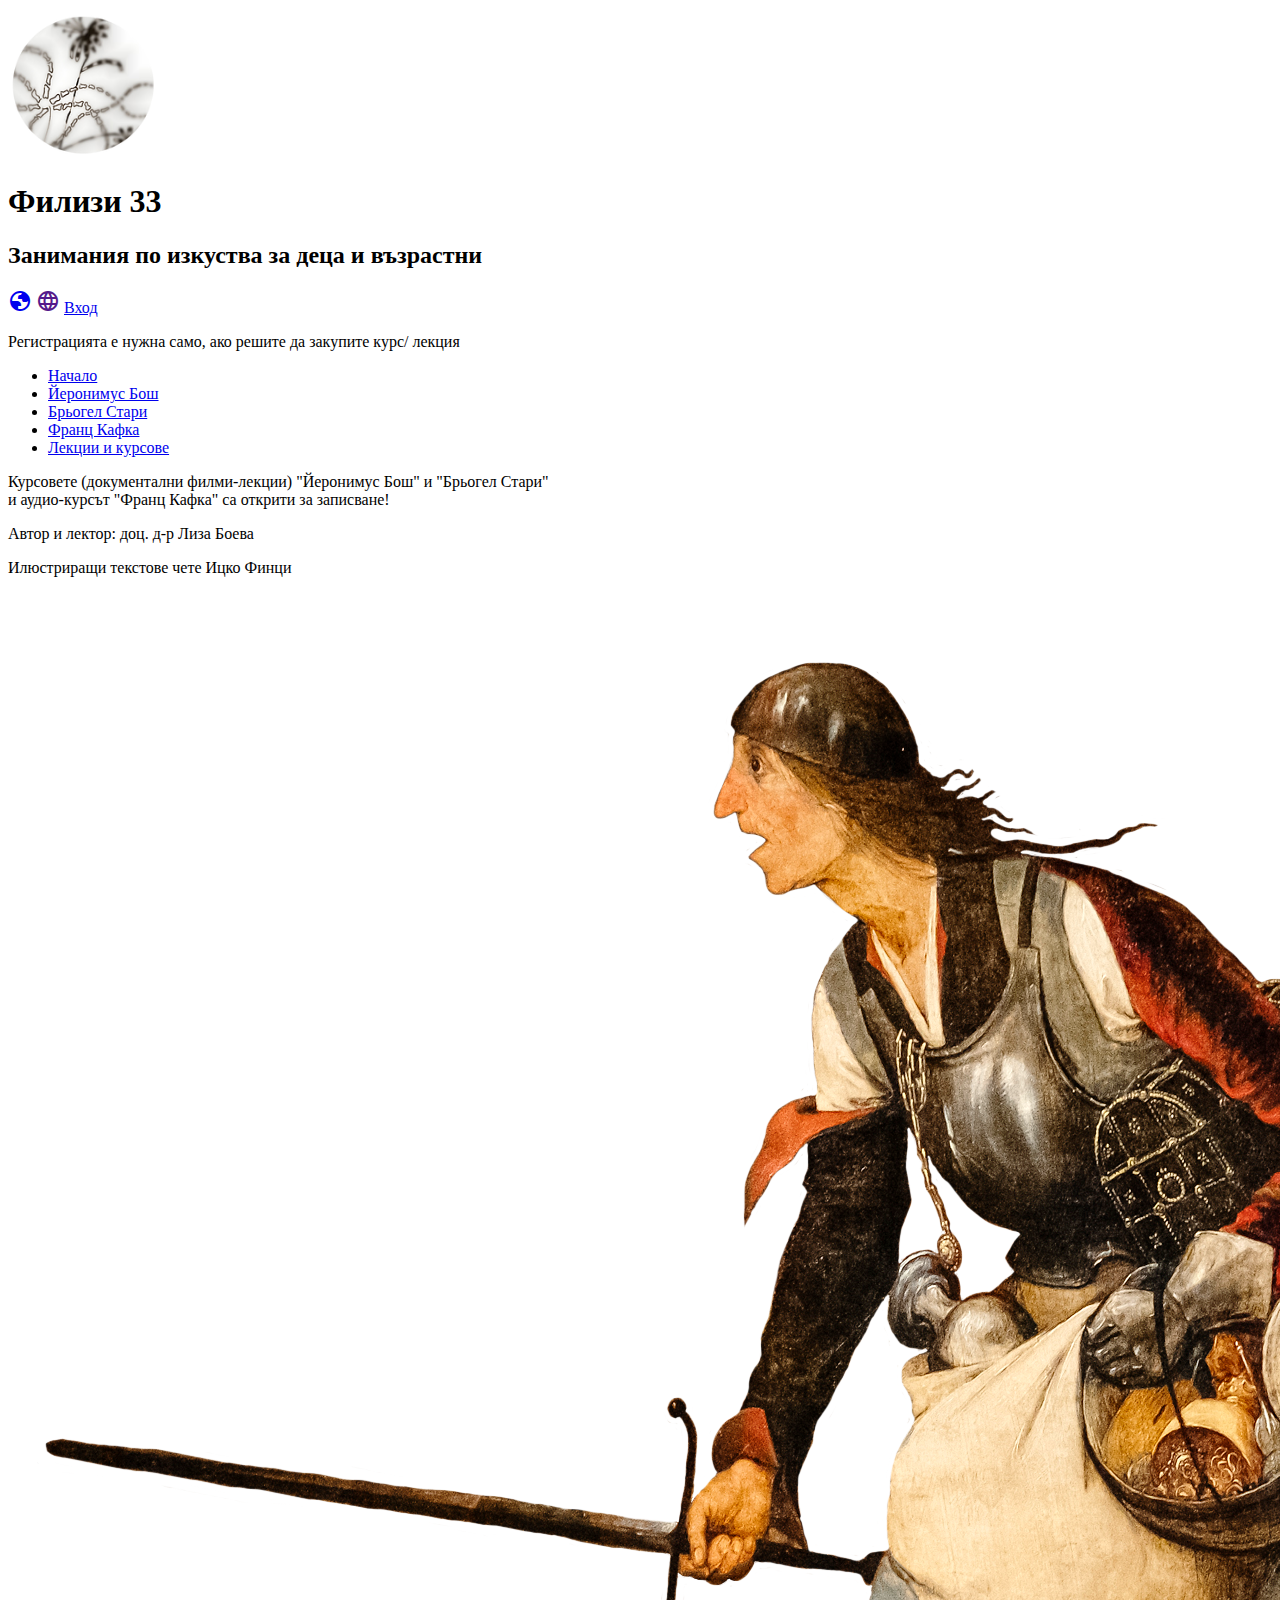
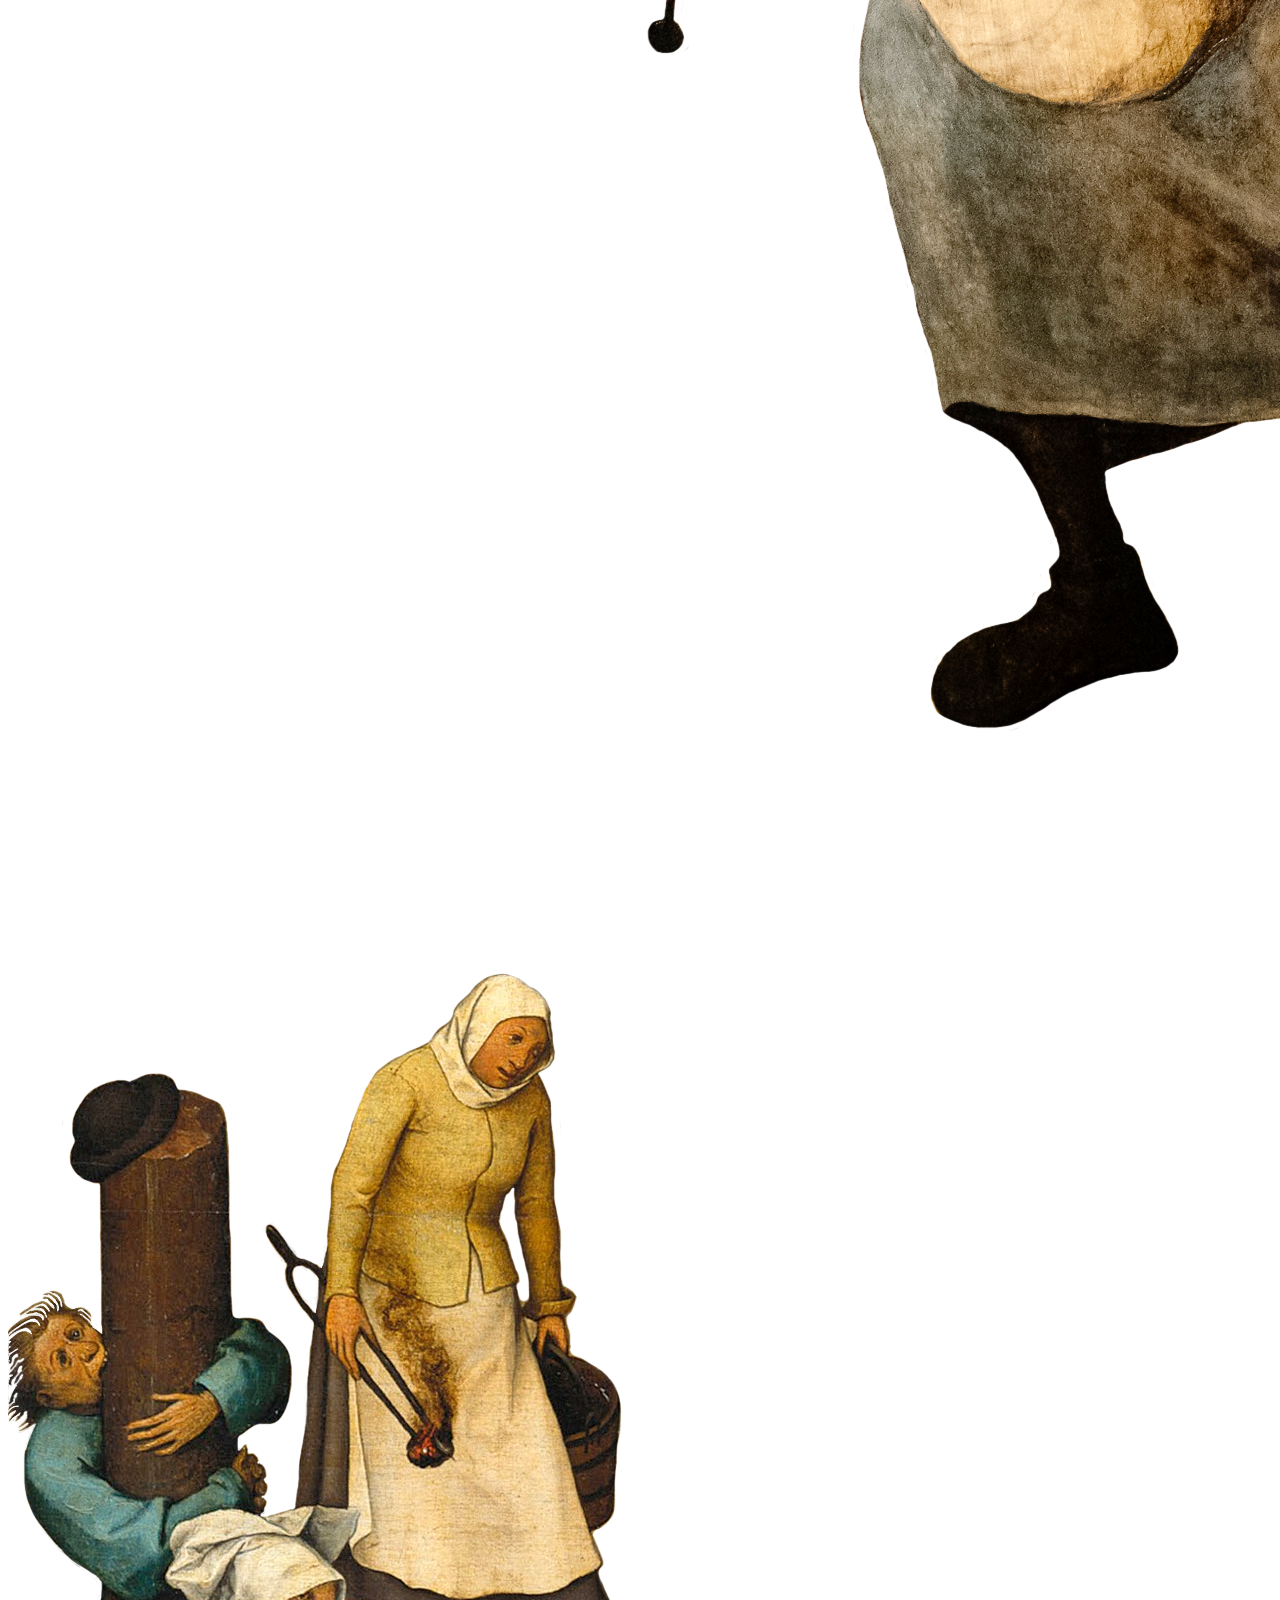
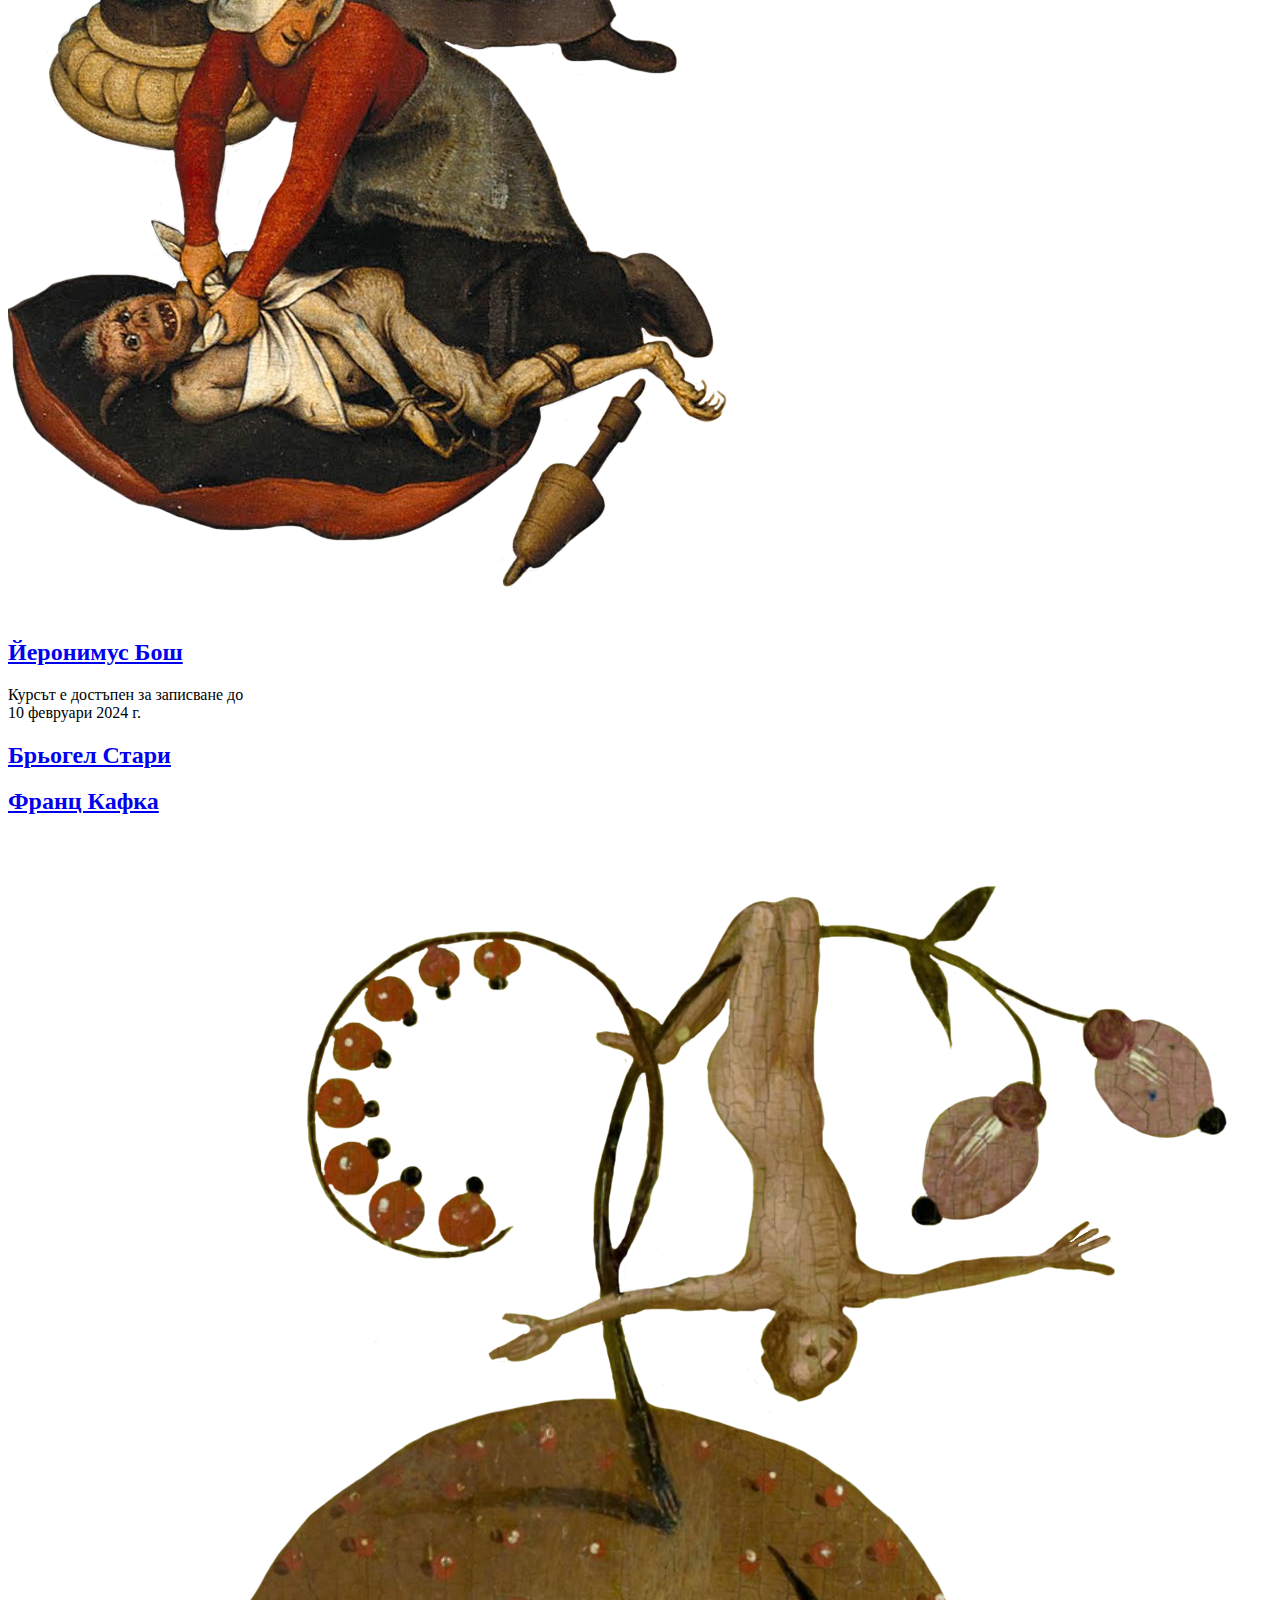
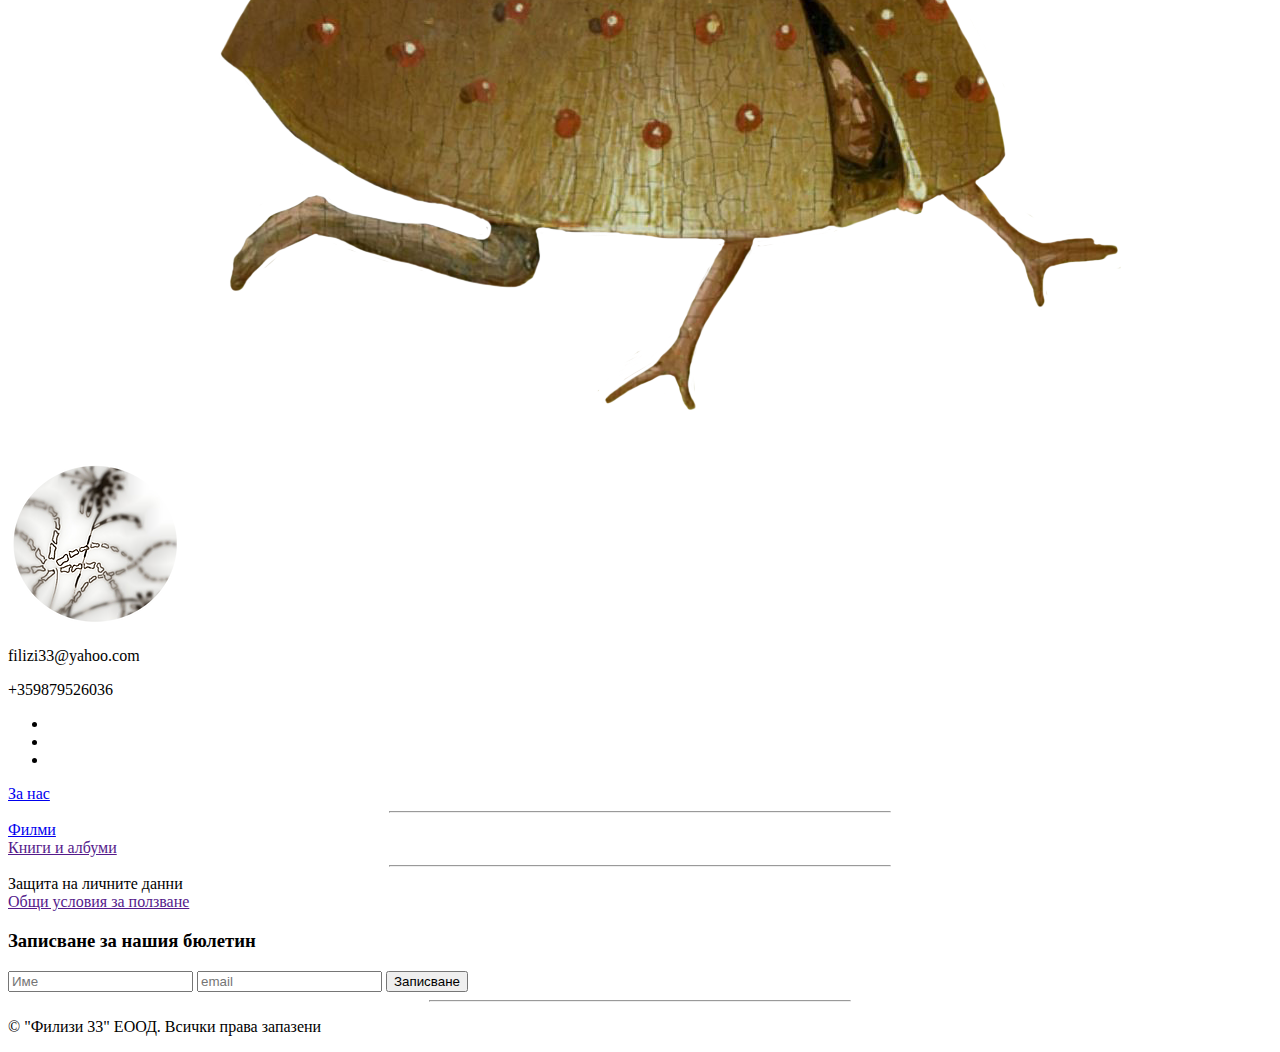
==== commit 0f129648: "make changes according to Ivo's notes" ====
--- a/index.html
+++ b/index.html
@@ -8,9 +8,10 @@
     <meta name="description" content="history-of-art-online-courses" />
     <meta name="keywords" content="art,courses" />
     <title>Filizi 33 Home Page</title>
-    <link rel="stylesheet" href="../Filizi33-code-version/css/style.css" type="text/css" />
+
     <link rel="stylesheet" href="../Filizi33-code-version/css/normalize.css" type="text/css" />
     <link rel="stylesheet" href="../Filizi33-code-version/css/fonts.css" type="text/css" />
+    <link rel="stylesheet" href="../Filizi33-code-version/css/style.css" type="text/css" />
     <link rel="preconnect" href="https://fonts.googleapis.com" />
     <link rel="preconnect" href="https://fonts.gstatic.com" crossorigin />
     <link href="https://fonts.googleapis.com/css2?family=Merienda:wght@400;500;700&display=swap" rel="stylesheet" />
@@ -42,7 +43,7 @@
                 <span class="material-symbols-outlined"> globe </span></a>
             <a href="">
                 <span class="material-symbols-outlined"> language </span></a>
-            <button id="loginButton">Вход</button>
+            <a href="../Filizi33-code-version/pages/member.html" id="loginButton">Вход</a>
             <p id="register-only">
                 Регистрацията е нужна само, ако решите да закупите курс/ лекция
             </p>
@@ -144,7 +145,7 @@
             <a href="">Общи условия за ползване</a>
         </section>
 
-        <p id="subscribe" class="flex-container">Записване за нашия бюлетин</p>
+        <h3 id="subscribe" class="flex-container">Записване за нашия бюлетин</h3>
         <form action="" method="post" class="flex-container">
             <label for="user" class="subscribe-form"></label>
             <input type="text" name="user" id="user" placeholder="Име" />
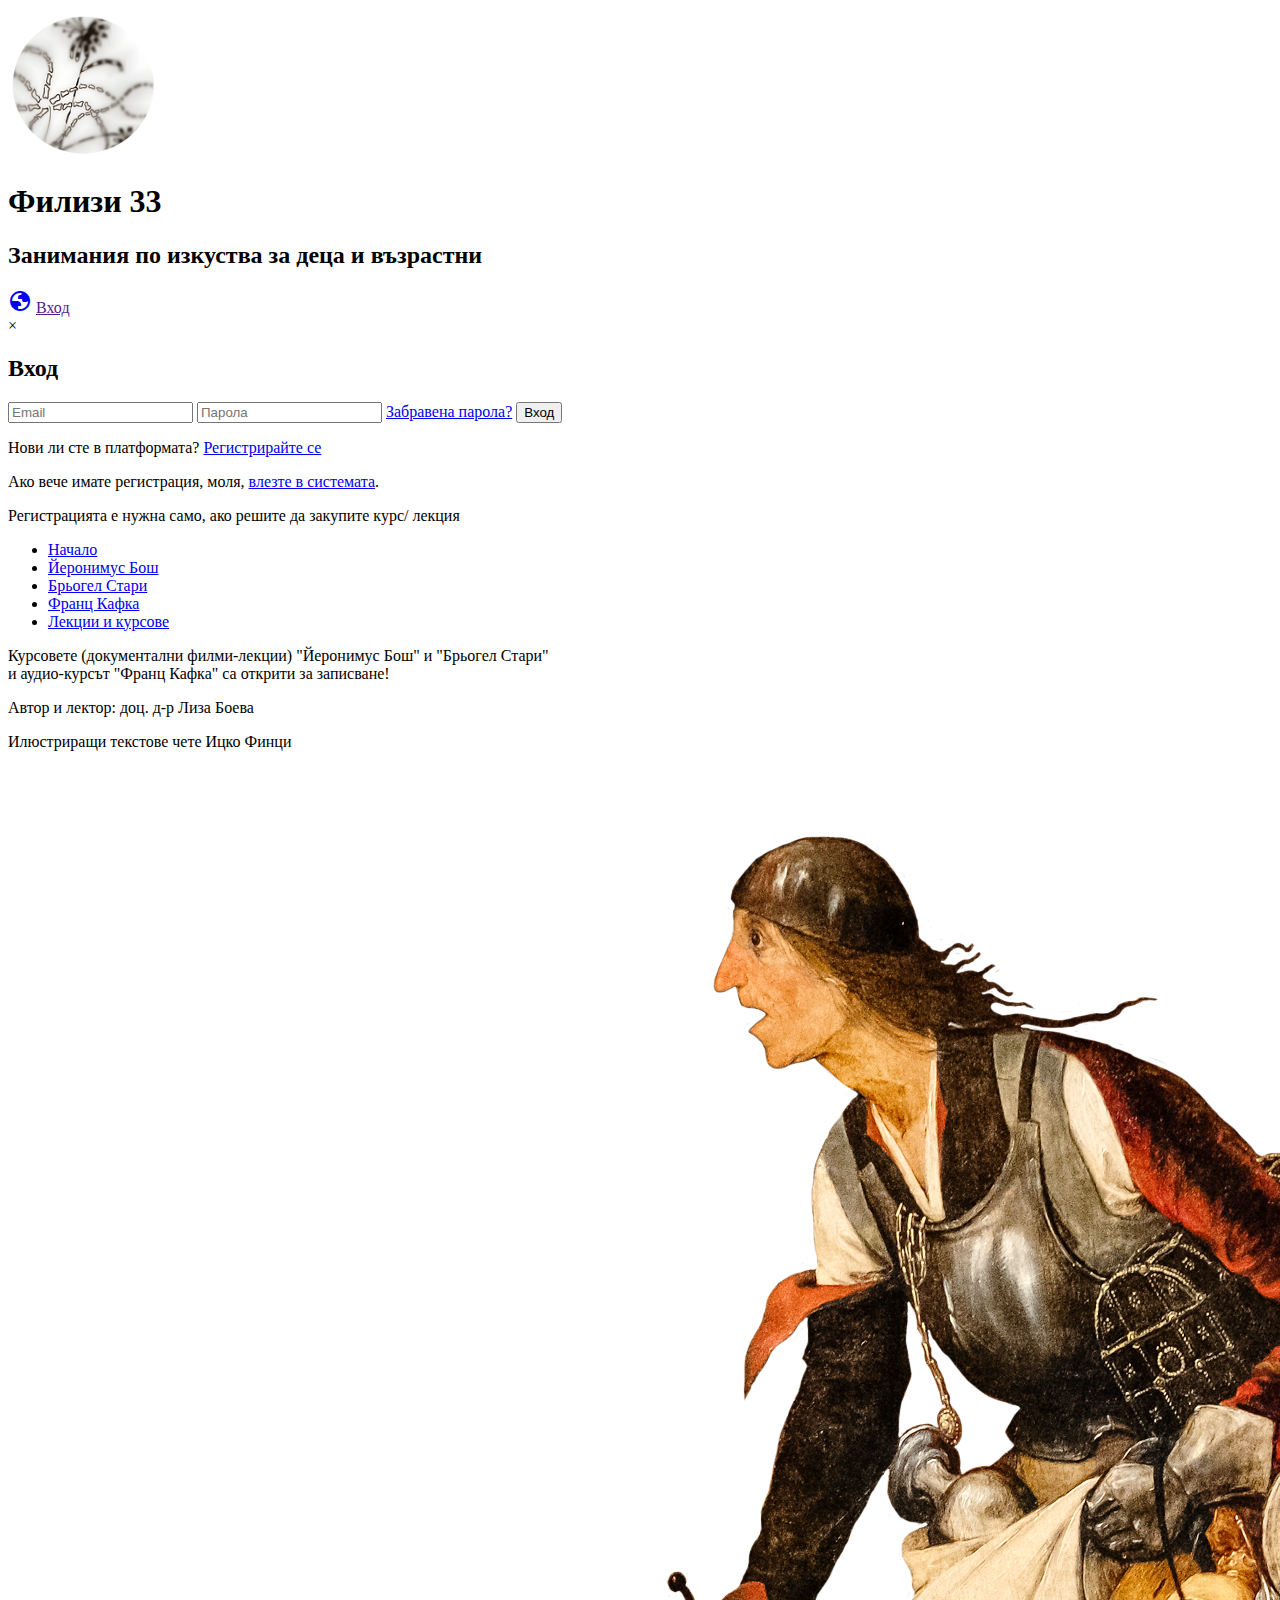
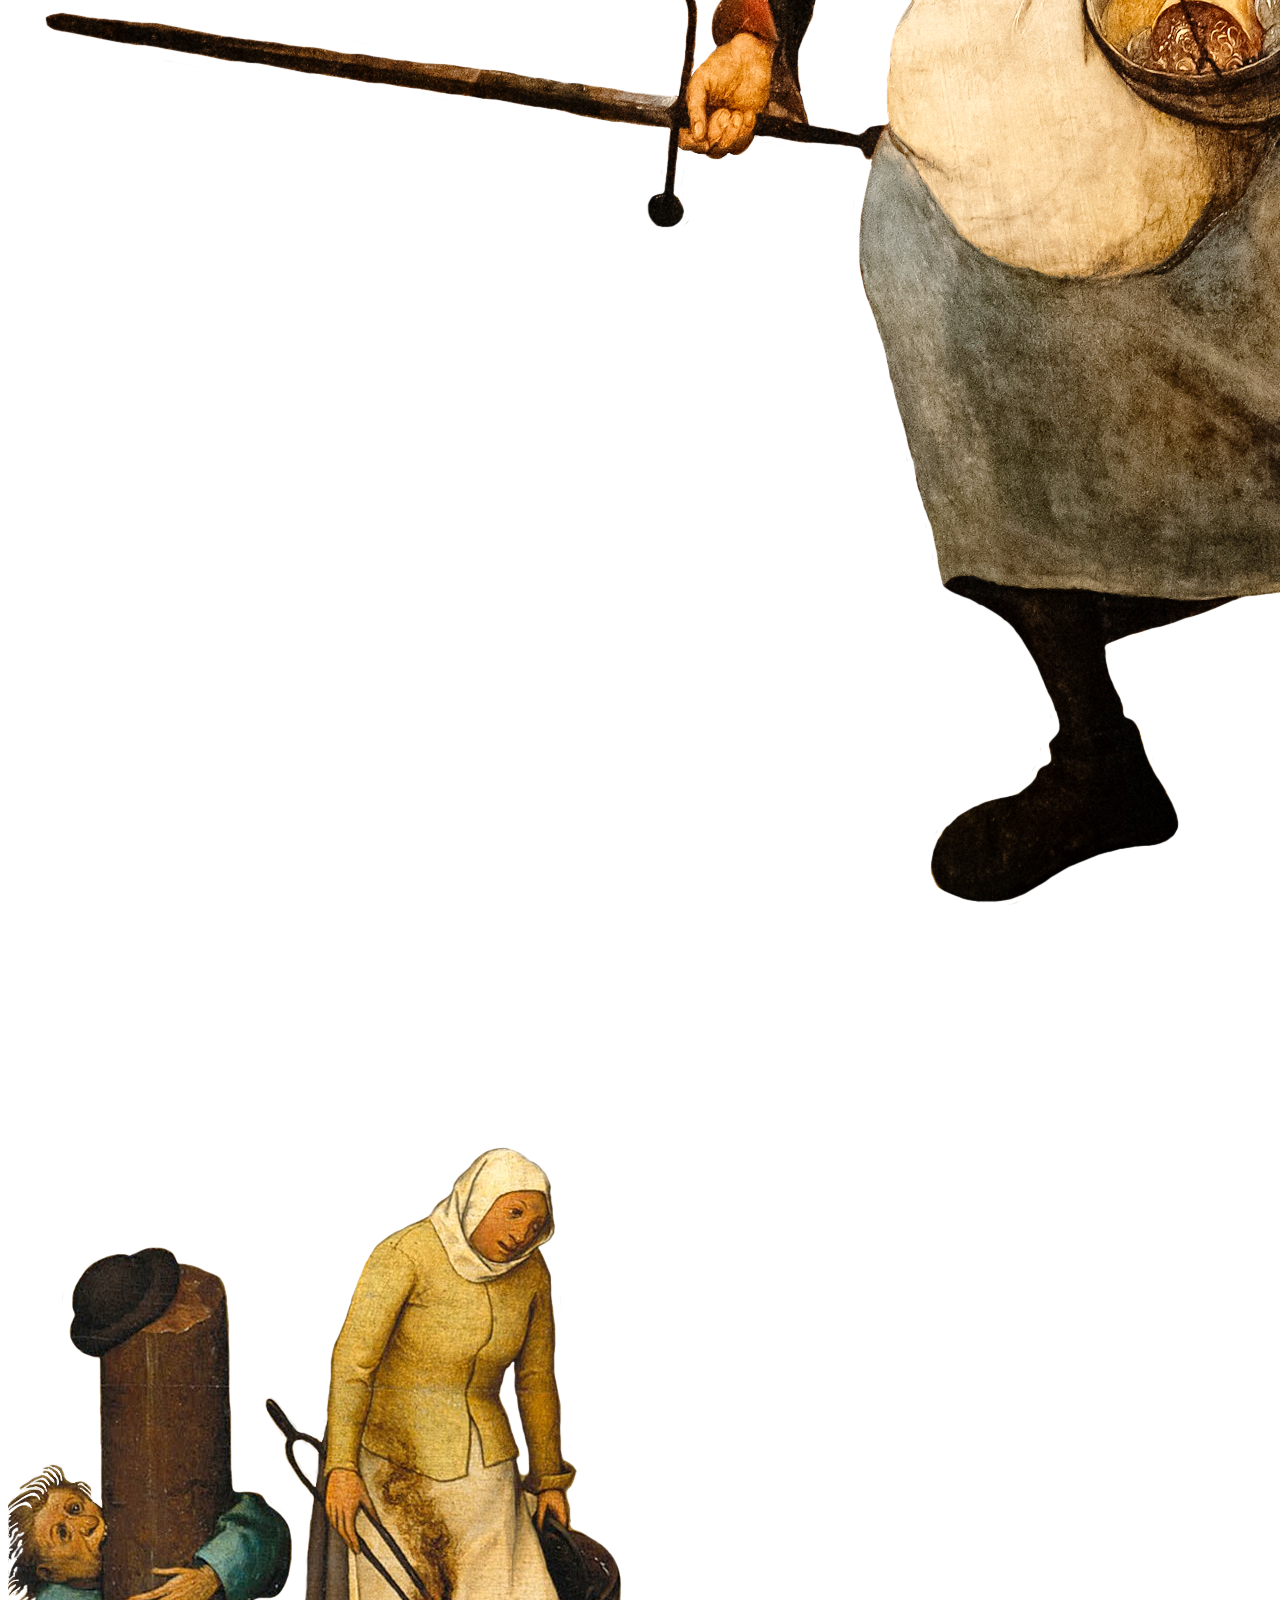
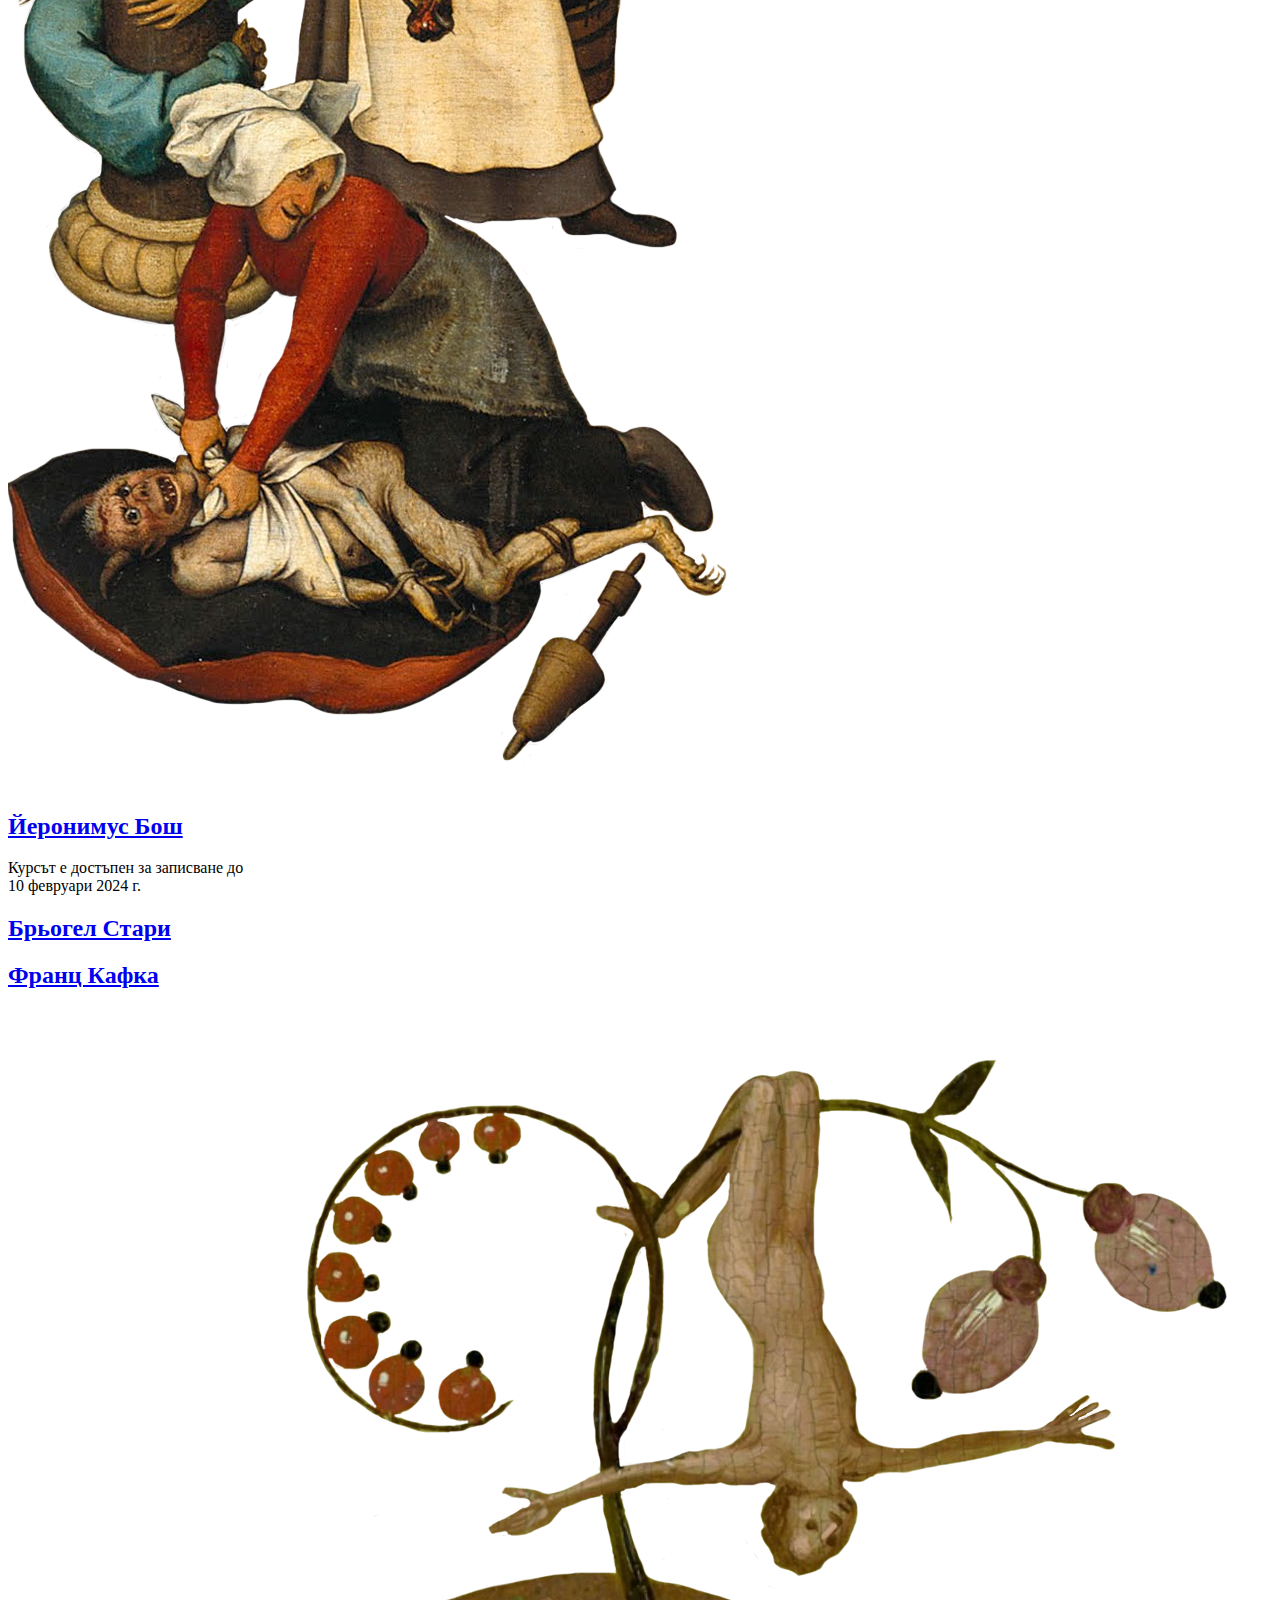
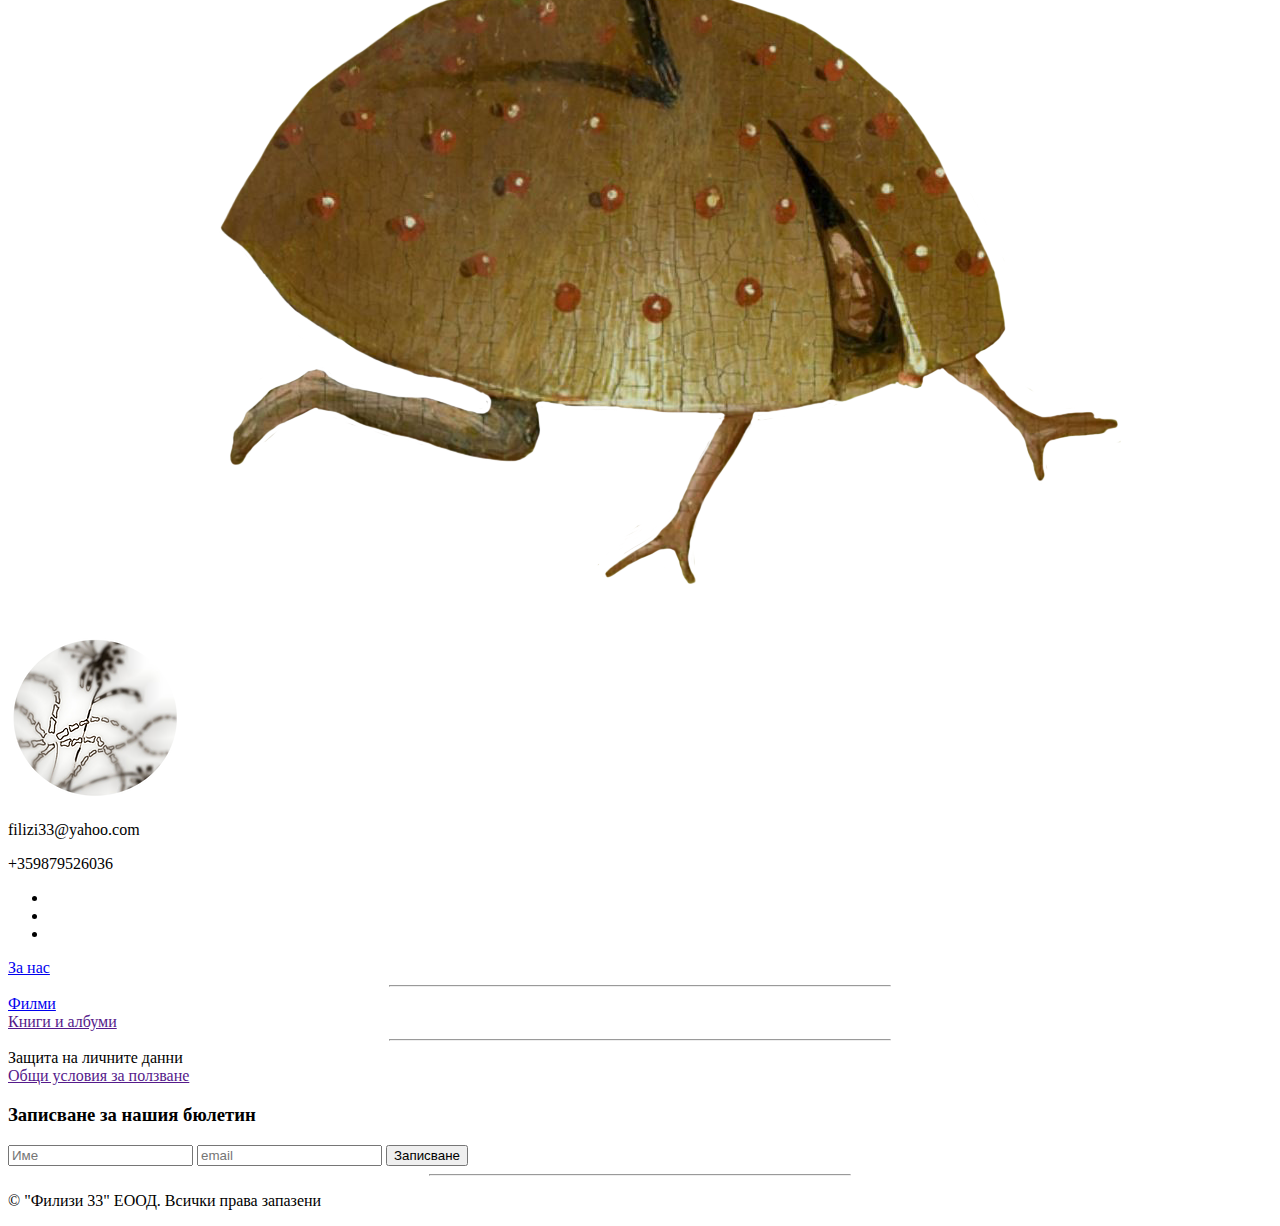
==== commit 34759af2: "adding a modal for logging in/register via js" ====
--- a/index.html
+++ b/index.html
@@ -5,13 +5,35 @@
     <meta charset="UTF-8" />
     <meta name="viewport" content="width=device-width, initial-scale=1.0" />
     <meta name="author" content="Annie Uchiha" />
-    <meta name="description" content="history-of-art-online-courses" />
+    <meta name="description" content="history of art online courses by associate professor Liza Boeva" />
     <meta name="keywords" content="art,courses" />
+    <link rel="shortcut icon" href="./favicon/favicon.ico" type="image/x-icon" />
+    <link rel="icon" href="./favicon/favicon-16x16.png" type="image/png" sizes="16x16" />
+    <link rel="apple-touch-icon" sizes="180x180" href="./favicon/apple-touch-icon.png" type="image/png" />
+    <link rel="manifest" href="./favicon/site.webmanifest" />
+    <!-- Primary Meta Tags -->
     <title>Filizi 33 Home Page</title>
-
-    <link rel="stylesheet" href="../Filizi33-code-version/css/normalize.css" type="text/css" />
-    <link rel="stylesheet" href="../Filizi33-code-version/css/fonts.css" type="text/css" />
-    <link rel="stylesheet" href="../Filizi33-code-version/css/style.css" type="text/css" />
+    <meta name="title" content="Filizi 33 Home Page" />
+    <meta name="description" content="History of art online courses by associate professor Liza Boeva" />
+
+    <!-- Open Graph / Facebook -->
+    <meta property="og:type" content="website" />
+    <meta property="og:url" content="https://metatags.io/" />
+    <meta property="og:title" content="Filizi 33 Home Page" />
+    <meta property="og:description" content="History of art online courses by associate professor Liza Boeva" />
+    <meta property="og:image" content="https://metatags.io/images/meta-tags.png" />
+
+    <!-- Twitter -->
+    <meta property="twitter:card" content="summary_large_image" />
+    <meta property="twitter:url" content="https://metatags.io/" />
+    <meta property="twitter:title" content="Filizi 33 Home Page" />
+    <meta property="twitter:description" content="History of art online courses by associate professor Liza Boeva" />
+    <meta property="twitter:image" content="https://metatags.io/images/meta-tags.png" />
+
+    <!-- Meta Tags Generated with https://metatags.io -->
+    <title>Filizi 33 Home Page</title>
+
+
     <link rel="preconnect" href="https://fonts.googleapis.com" />
     <link rel="preconnect" href="https://fonts.gstatic.com" crossorigin />
     <link href="https://fonts.googleapis.com/css2?family=Merienda:wght@400;500;700&display=swap" rel="stylesheet" />
@@ -25,6 +47,10 @@
         href="https://fonts.googleapis.com/css2?family=Material+Symbols+Outlined:opsz,wght,FILL,GRAD@24,400,0,0" />
     <link rel="stylesheet"
         href="https://fonts.googleapis.com/css2?family=Material+Symbols+Outlined:opsz,wght,FILL,GRAD@24,400,0,0" />
+    <script async src="./js/log-in-register.js"></script>
+    <link rel="stylesheet" href="../Filizi33-code-version/css/normalize.css" type="text/css" />
+    <link rel="stylesheet" href="../Filizi33-code-version/css/fonts.css" type="text/css" />
+    <link rel="stylesheet" href="../Filizi33-code-version/css/style.css" type="text/css" />
 </head>
 
 <body>
@@ -41,9 +67,32 @@
         <section class="member-area">
             <a href="./pages-eng/home-page-eng.html">
                 <span class="material-symbols-outlined"> globe </span></a>
-            <a href="">
-                <span class="material-symbols-outlined"> language </span></a>
-            <a href="../Filizi33-code-version/pages/member.html" id="loginButton">Вход</a>
+            <a href="" id="loginButton">Вход</a>
+            <div id="modal" class="modal">
+                <div class="modal-content">
+                    <span class="close">&times;</span>
+                    <form id="loginForm">
+                        <h2>Вход</h2>
+                        <input type="email" placeholder="Email" required>
+                        <input type="password" placeholder="Парола" required>
+                        <a href="#" id="forgotPassword">Забравена парола?</a>
+                        <button type="submit">Вход</button>
+                        <p>Нови ли сте в платформата? <a href="#" id="registerLink">Регистрирайте се</a></p>
+                    </form>
+                    <form id="registerForm" style="display: none;">
+                        <h2>Регистрация</h2>
+                        <input type="text" placeholder="Име" required>
+                        <input type="email" placeholder="Email" required>
+                        <input type="password" placeholder="Парола" required>
+                        <button type="submit" id="registerButton">Регистрация</button>
+                    </form>
+                    <p id="loginInstead">Ако вече имате регистрация, моля, <a href="#" id="loginInsteadLink">влезте в
+                            системата</a>.</p>
+                </div>
+            </div>
+            <div id="overlay"></div>
+
+
             <p id="register-only">
                 Регистрацията е нужна само, ако решите да закупите курс/ лекция
             </p>
@@ -63,6 +112,7 @@
         </div>
     </header>
     <main>
+
         <section class="information-board">
             <p>
                 Курсовете (документални филми-лекции) "Йеронимус Бош" и "Брьогел
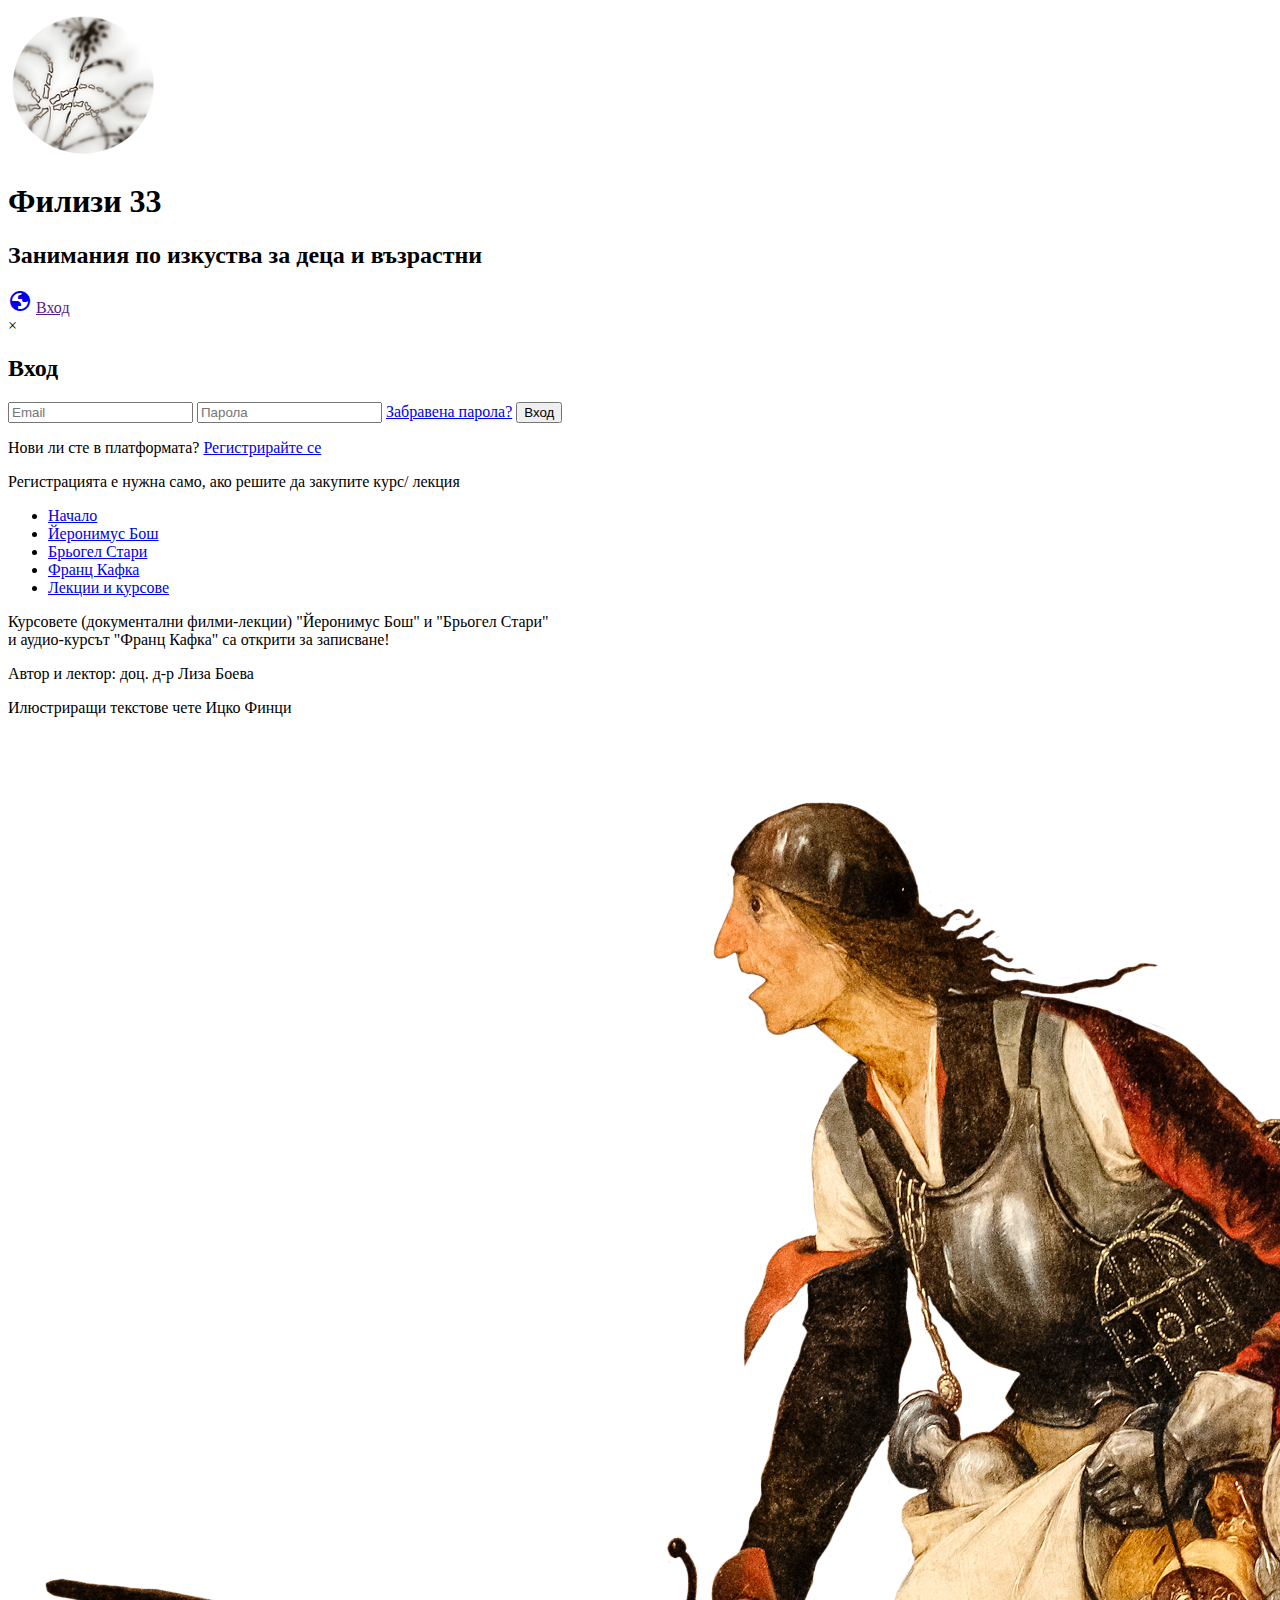
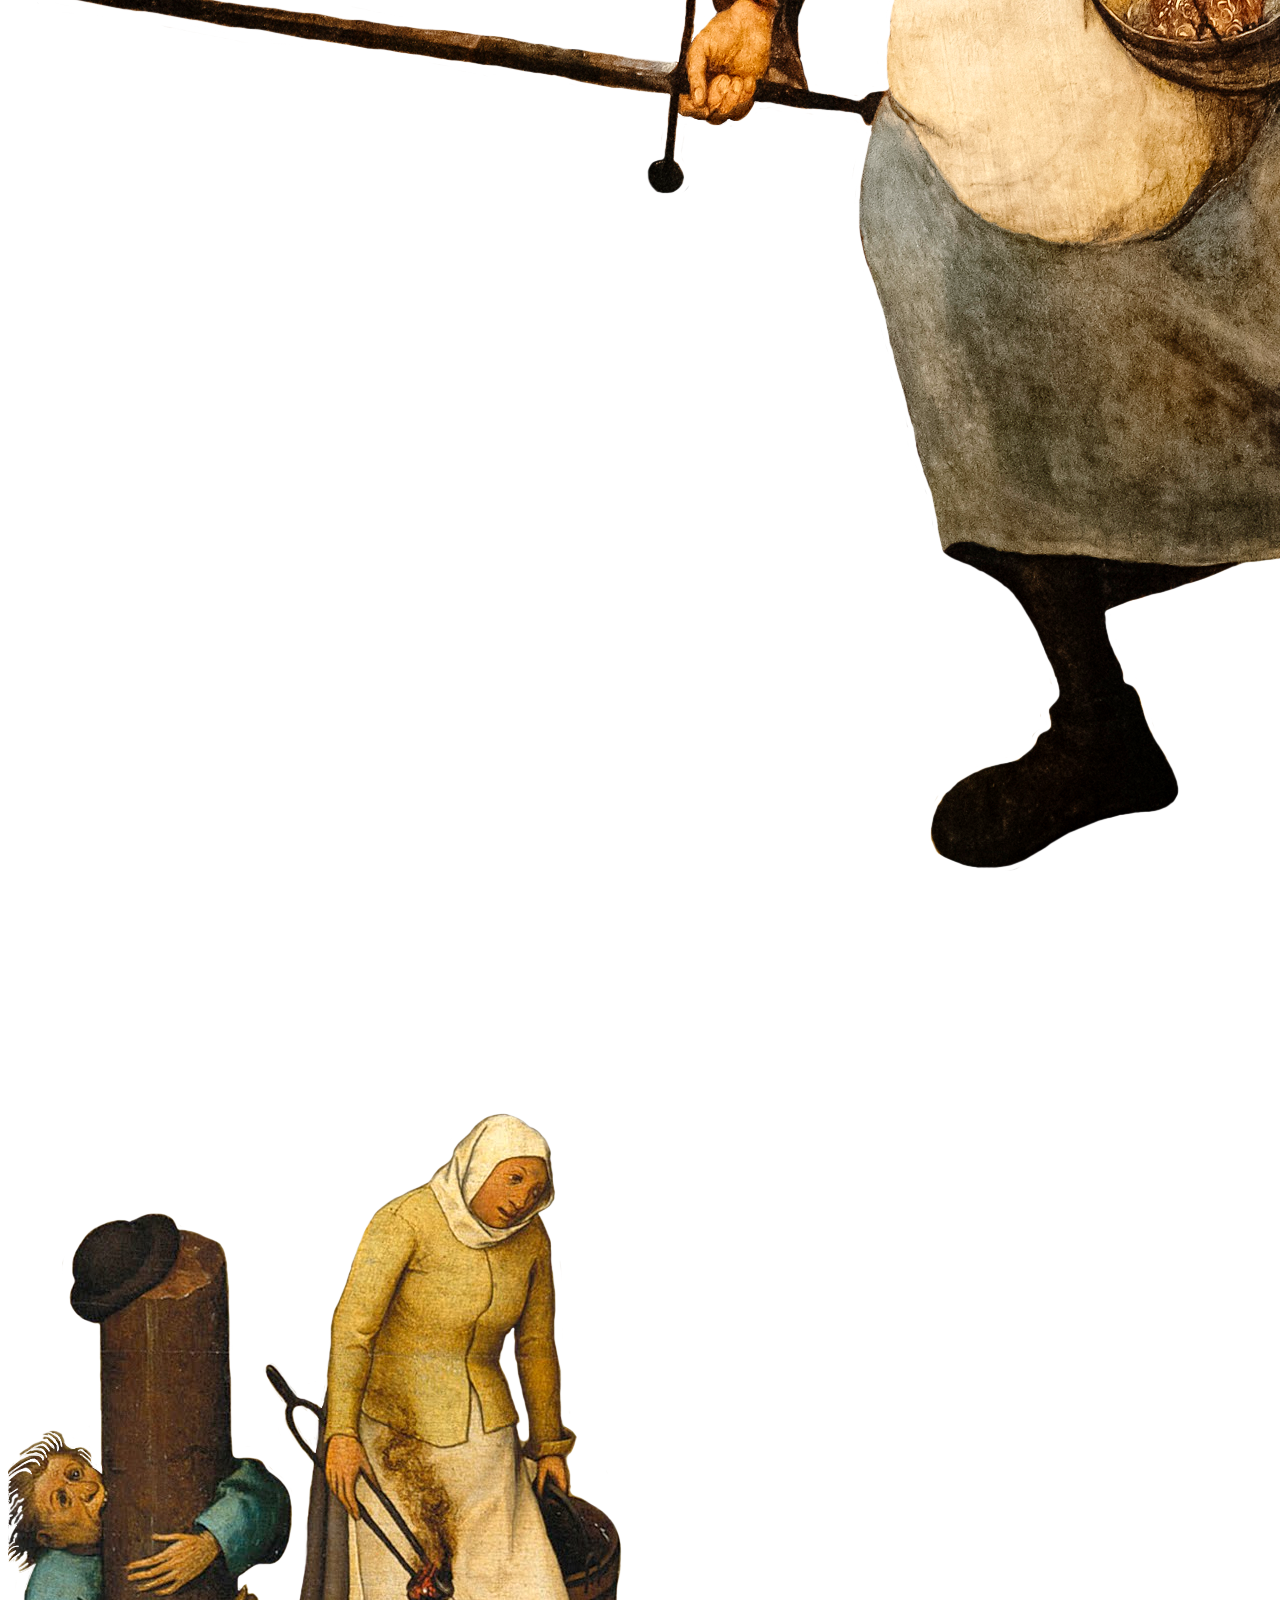
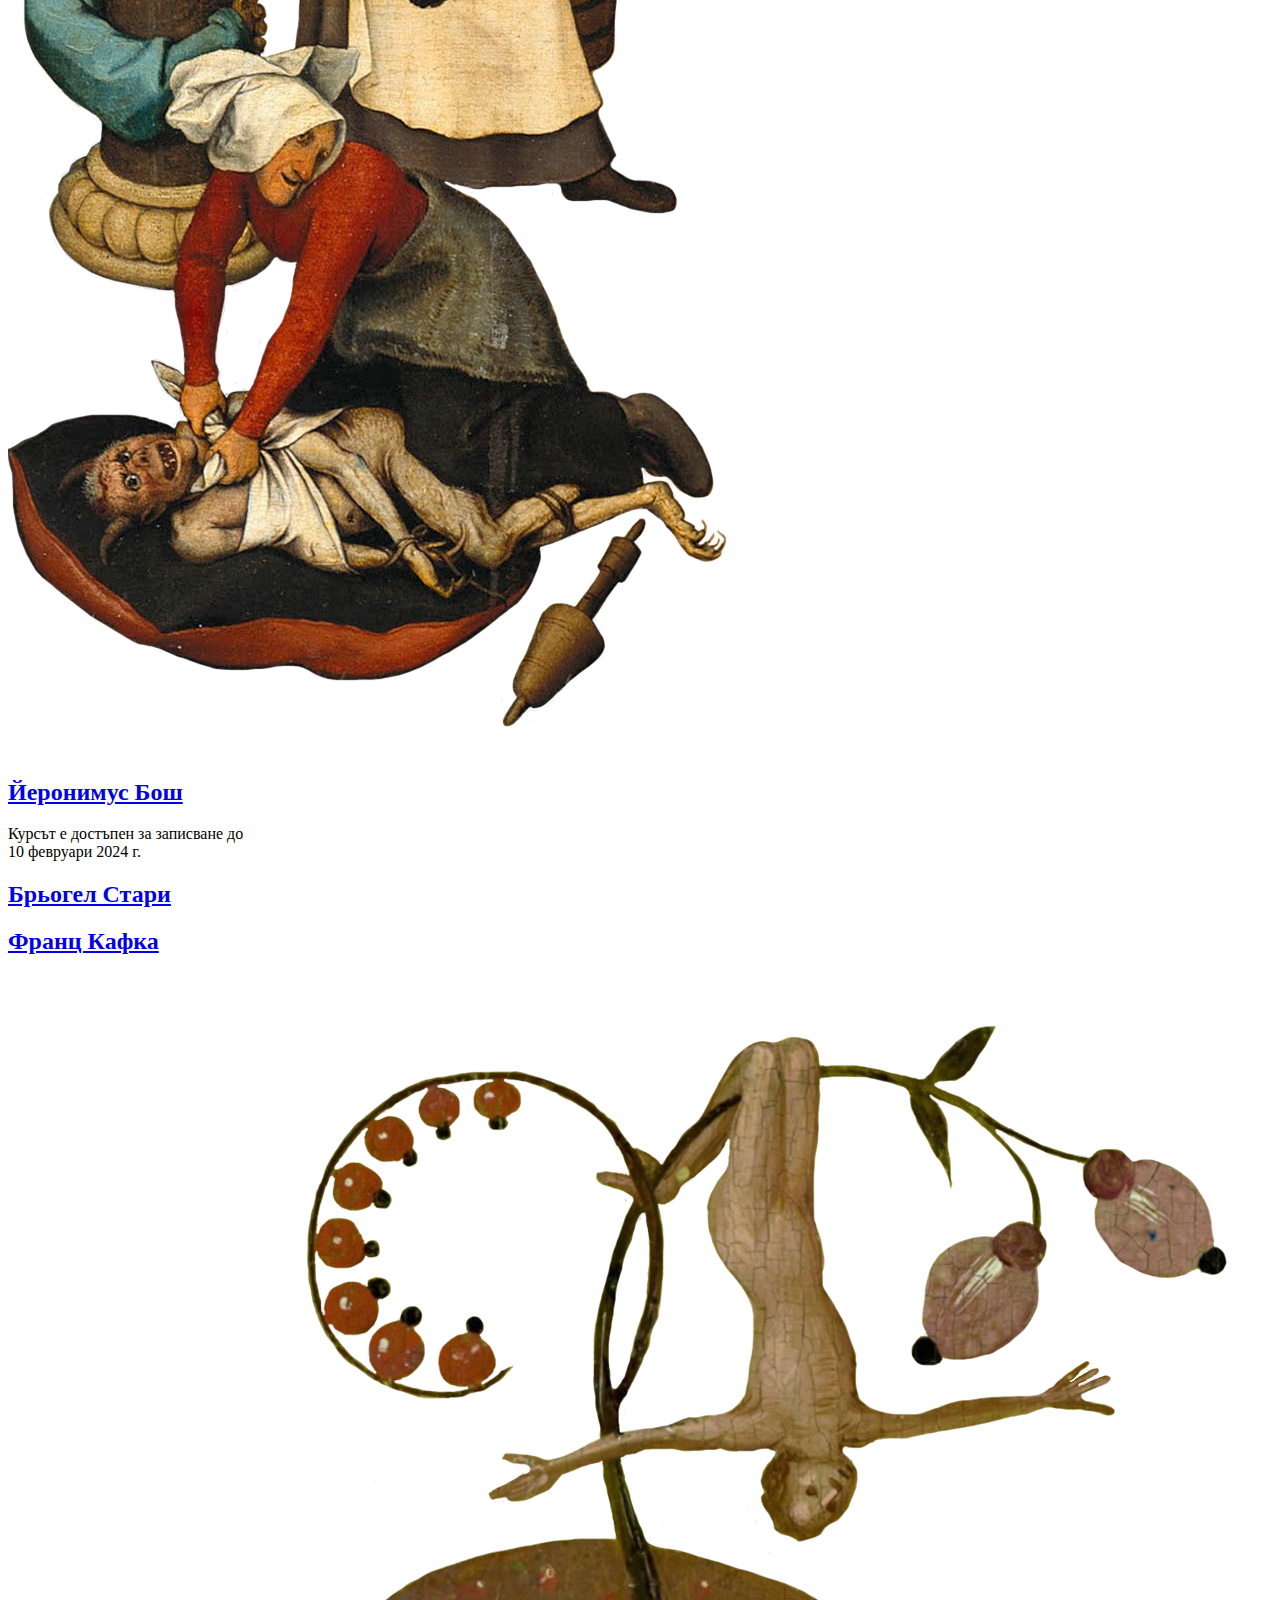
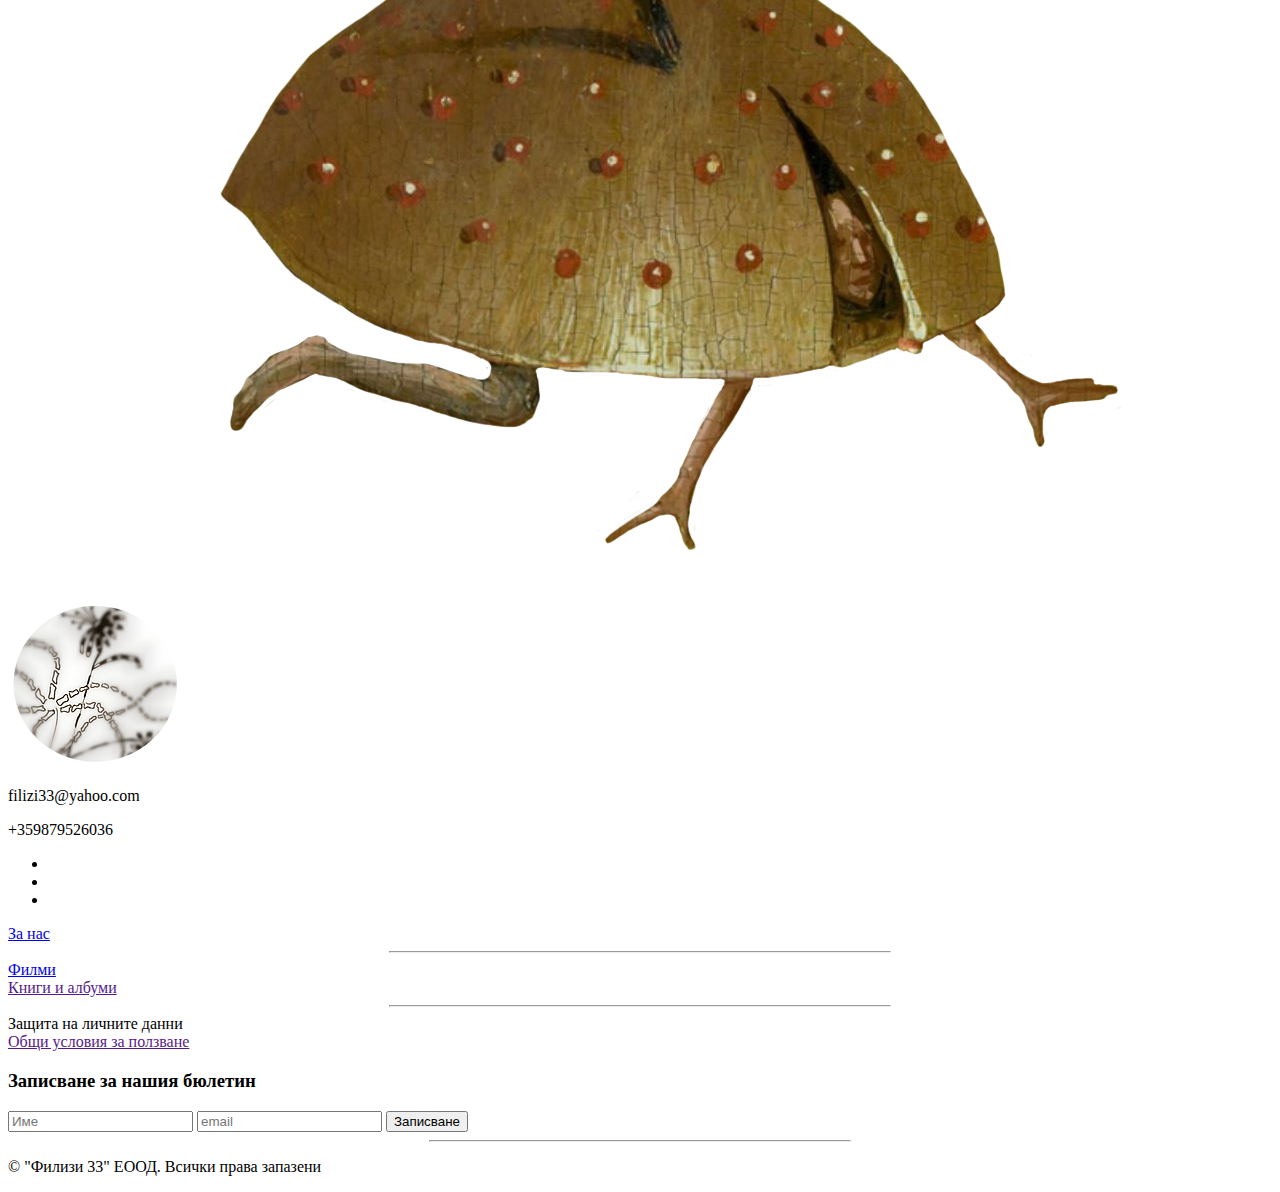
==== commit 803c205b: "fix bug for loginInstead" ====
--- a/index.html
+++ b/index.html
@@ -73,25 +73,31 @@
                     <span class="close">&times;</span>
                     <form id="loginForm">
                         <h2>Вход</h2>
-                        <input type="email" placeholder="Email" required>
-                        <input type="password" placeholder="Парола" required>
+                        <input type="email" id="loginEmail" placeholder="Email" required>
+                        <input type="password" id="loginPassword" placeholder="Парола" required>
                         <a href="#" id="forgotPassword">Забравена парола?</a>
                         <button type="submit">Вход</button>
-                        <p>Нови ли сте в платформата? <a href="#" id="registerLink">Регистрирайте се</a></p>
+                        <div id="newToPlatform">
+                            <p>Нови ли сте в платформата? <a href="#" id="registerLink">Регистрирайте се</a></p>
+                        </div>
                     </form>
                     <form id="registerForm" style="display: none;">
                         <h2>Регистрация</h2>
                         <input type="text" placeholder="Име" required>
-                        <input type="email" placeholder="Email" required>
-                        <input type="password" placeholder="Парола" required>
+                        <input type="email" id="email" placeholder="Email" required>
+                        <input type="password" id="password" placeholder="Парола" required>
                         <button type="submit" id="registerButton">Регистрация</button>
                     </form>
-                    <p id="loginInstead">Ако вече имате регистрация, моля, <a href="#" id="loginInsteadLink">влезте в
-                            системата</a>.</p>
+                    <div>
+                        <p id="loginInstead" style="display: none;">Ако вече имате регистрация, моля, <a href="#"
+                                id="loginInsteadLink">влезте
+                                в
+                                системата.</a></p>
+                    </div>
+
                 </div>
             </div>
             <div id="overlay"></div>
-
 
             <p id="register-only">
                 Регистрацията е нужна само, ако решите да закупите курс/ лекция
